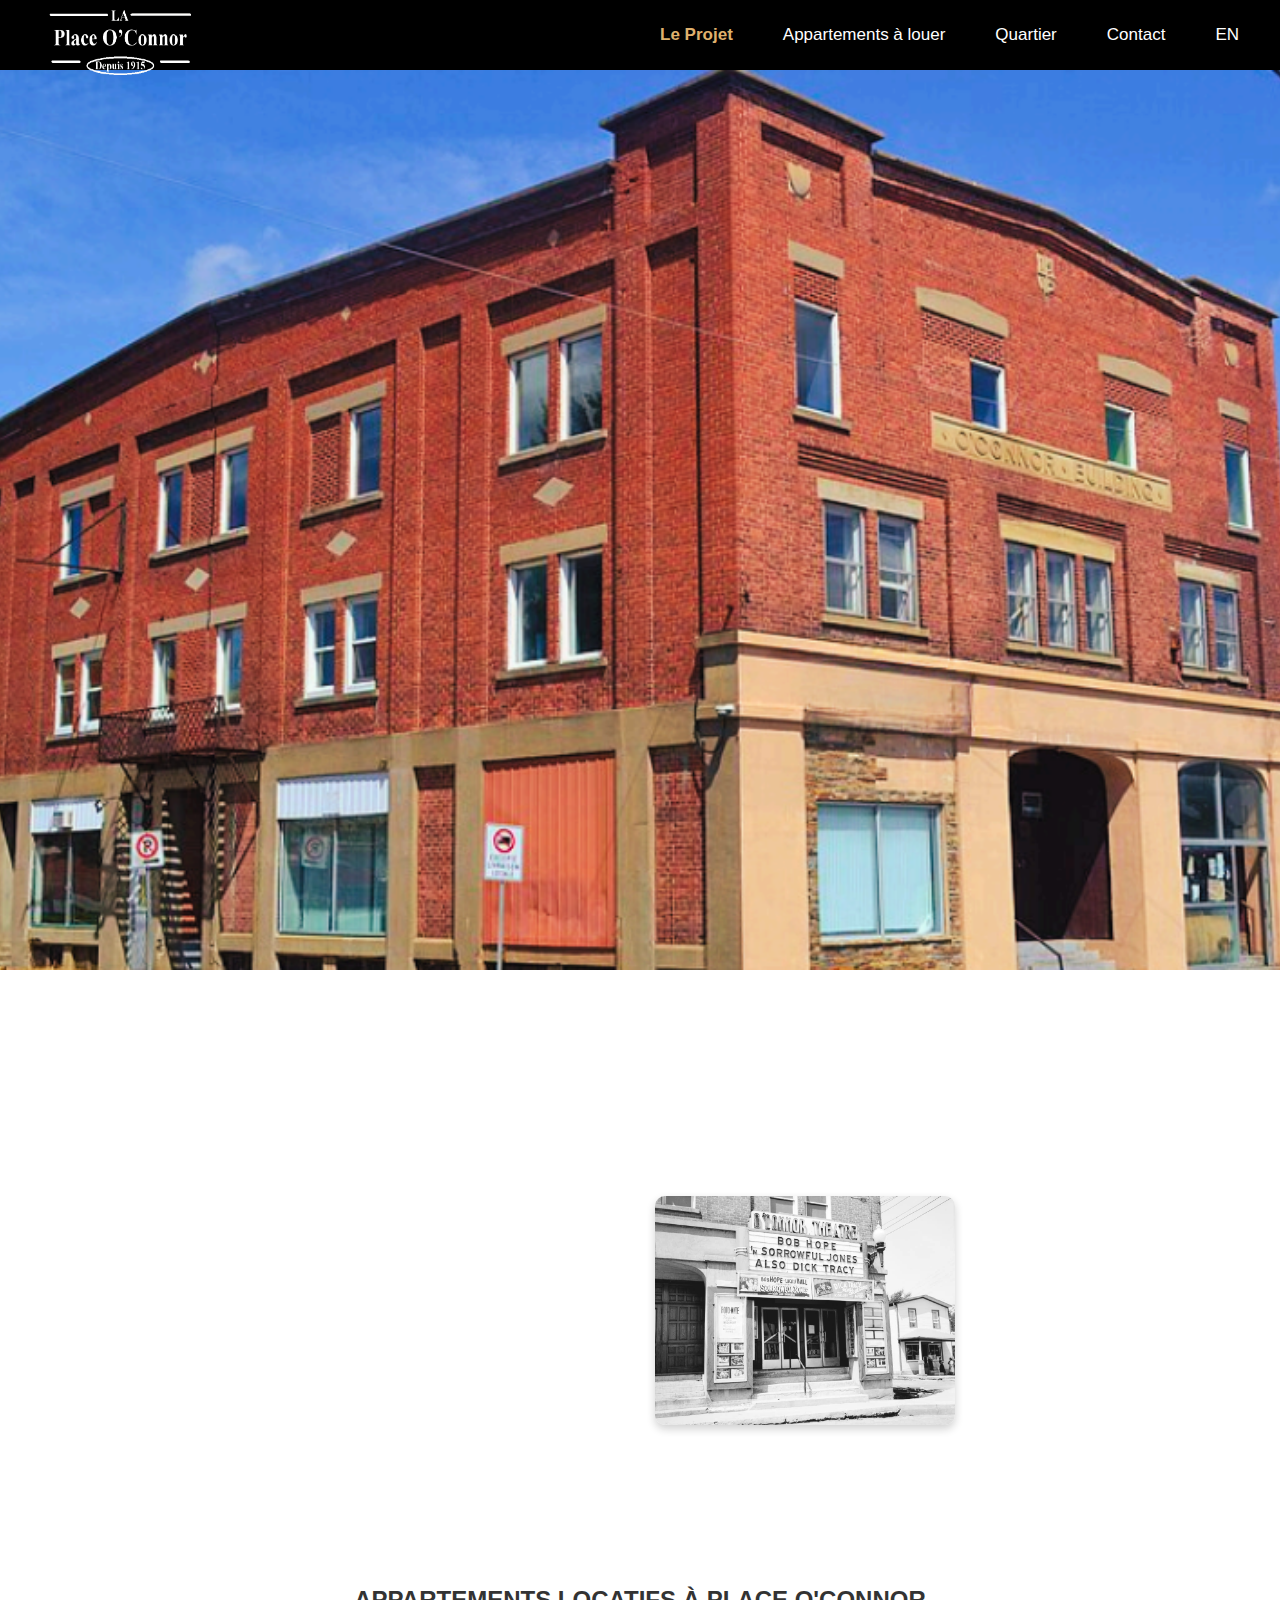
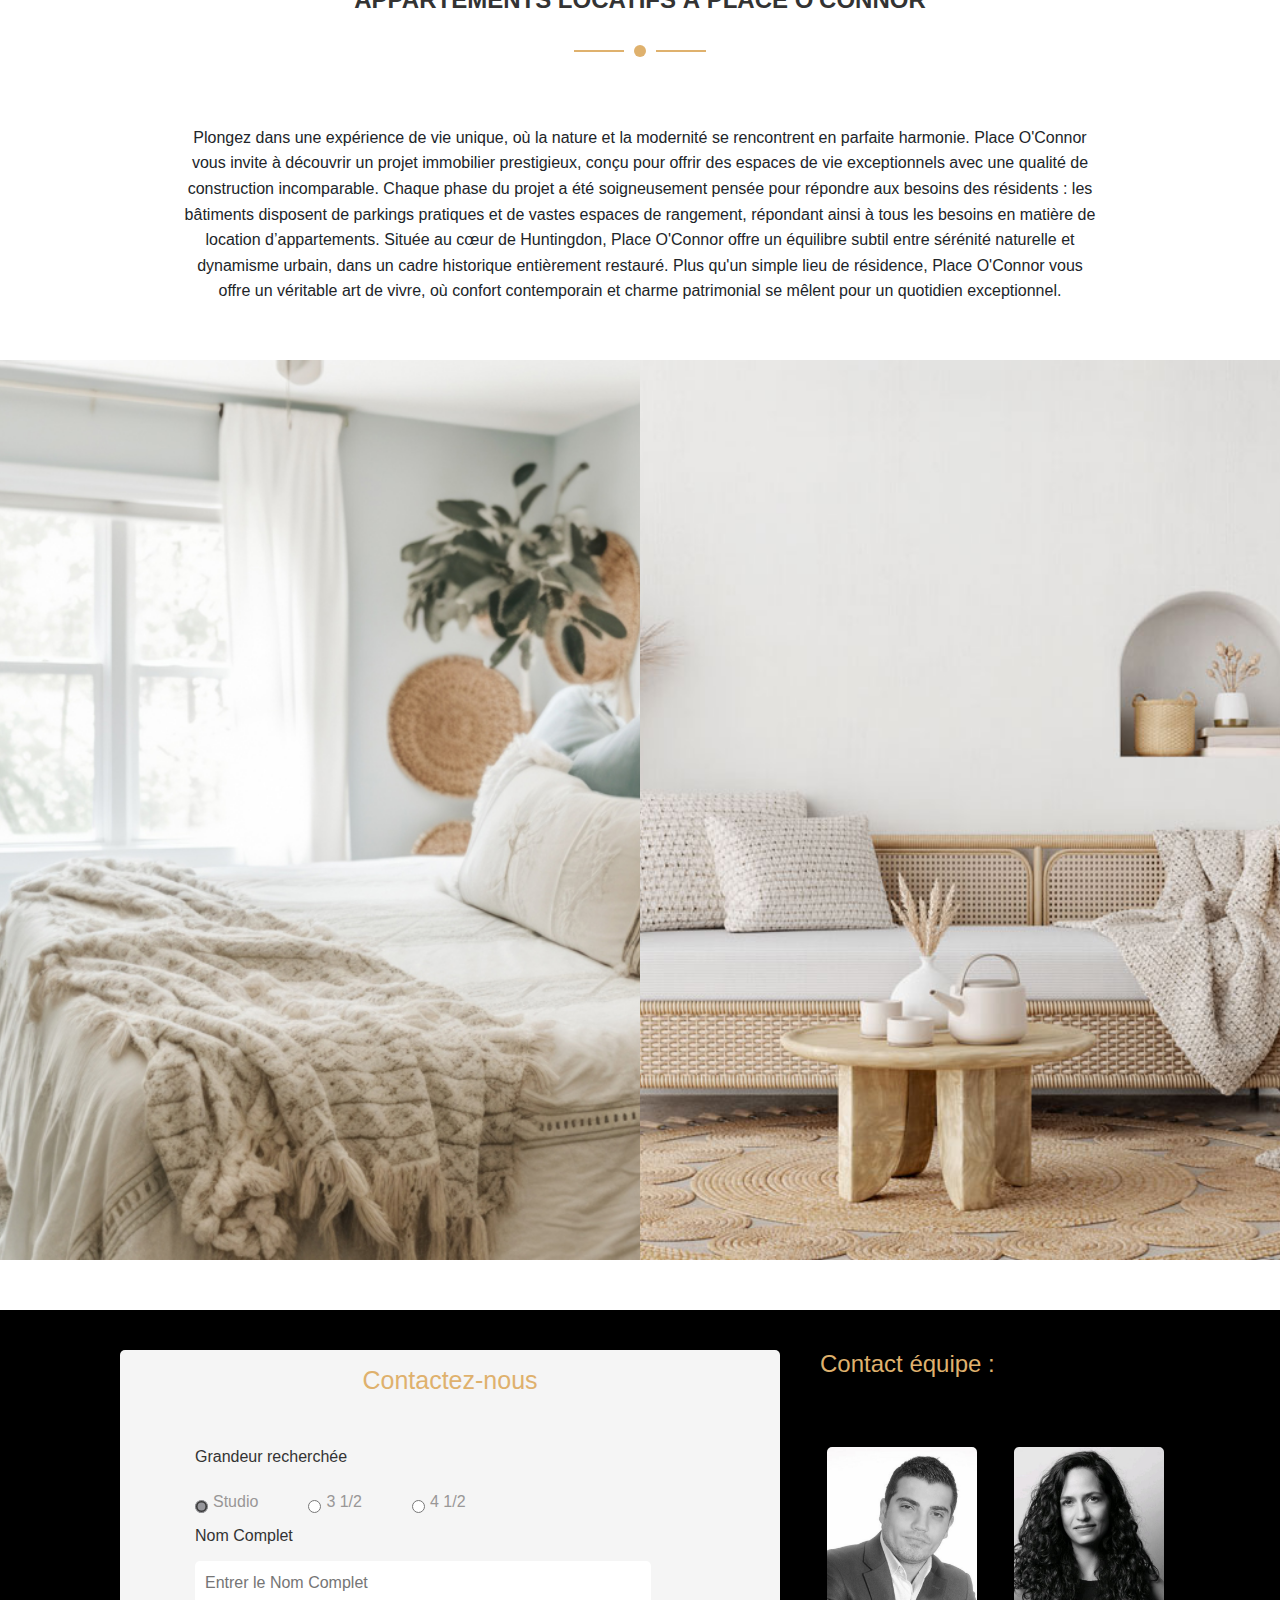
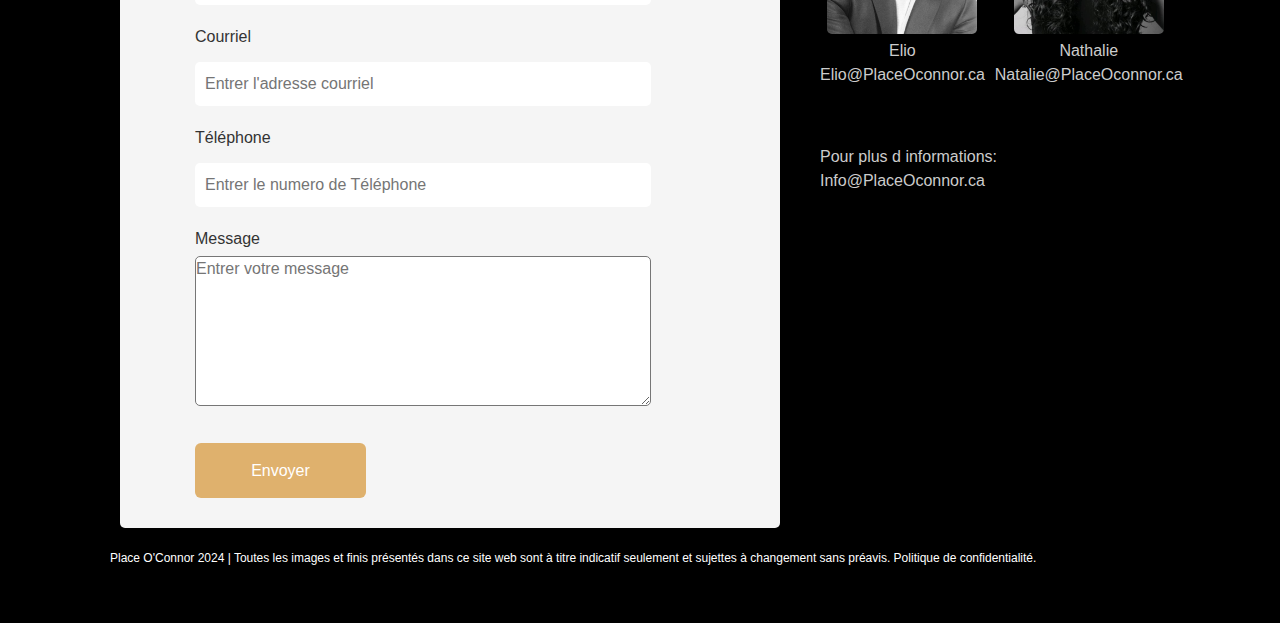
==== index.html @ d091c008 "first commit" ====
<!DOCTYPE html>
<html lang="en">

<head>
    <meta charset="UTF-8">
    <meta name="viewport" content="width=device-width, initial-scale=1.0">
    <title>Le Projet</title>
    <link rel="stylesheet" href="css/projet.css">
    <link rel="stylesheet" href="https://cdnjs.cloudflare.com/ajax/libs/font-awesome/6.0.0-beta3/css/all.min.css">
    <link href="https://stackpath.bootstrapcdn.com/bootstrap/4.5.2/css/bootstrap.min.css" rel="stylesheet">

</head>

<body>
    <header>
        <!-- Ajout de l'id "navbar" pour cibler l'élément avec JavaScript -->

        <nav id="navbar" class="navbar">
            <div>
                <a href="index.html"><img src="image/lOGO.png" alt="Logo"></a>
            </div>

            <div class="nav-links">
                <ul>
                    <li class="active"><a href="index.html">Le Projet</a></li>
                    <li><a href="appt-alouer.html">Appartements à louer</a></li>
                    <li><a href="Quartier.html">Quartier</a></li>
                    <li><a href="formulaire.html">Contact</a></li>
                    <li><a href="#">EN</a></li>
                </ul>
            </div>
            <img src="image/Menu2 (2).png" alt="menu hamburger" class="menu-hamburger">
        </nav>


        <!-- DEBUT défilement d'images en haut-->
        <!-- Carousel -->
        <div class="carousel">

            <!-- Slide 1 -->
            <div class="slide active">
                <img src="image/build.png">
             
                <div class="text">
                    <div>
                        <h1>Place<strong> O'Connor</strong> <br></h1>
                        <p>
                            <br><em><strong>Place O'Connor est un immeuble résidentiel récemment rénové et
                                    restauré,</strong> </em>
                            <br><br>
                            situé au cœur de Huntingdon.
                            <br><br>
                            <em>
                                Ce bâtiment historique propose 20 logements modernes qui allient confort contemporain et
                                charme patrimonial,
                            </em> <br> <br>
                            <strong> tout en répondant aux normes modernes de construction.</strong>
                        </p>
                    </div>
                </div>
            </div>
            <!-- Slide 2 -->
            <div class="slide">
                <img src="image/eau.jpg" alt="Image 2">
               
                <div class="text">
                    <div>
                        <h1>Place<strong> O'Connor</strong> <br></h1>
                        <p>
                            <br><em><strong>Place O'Connor est un immeuble résidentiel récemment rénové et
                                    restauré,</strong> </em>
                            <br><br>
                            situé au cœur de Huntingdon.
                            <br><br>
                            <em>
                                Ce bâtiment historique propose 20 logements modernes qui allient confort contemporain et
                                charme patrimonial,
                            </em> <br> <br>
                            <strong> tout en répondant aux normes modernes de construction.</strong>
                        </p>
                    </div>

                </div>
            </div>
            <!-- Slide 3 -->
            <div class="slide">
                <img src="image/Chateaugay.png" alt="Image 3">
          
                <div class="text">
                    <div>
                        <h1>Place<strong> O'Connor</strong> <br></h1>
                        <p>
                            <br><em><strong>Place O'Connor est un immeuble résidentiel récemment rénové et
                                    restauré,</strong> </em>
                            <br><br>
                            situé au cœur de Huntingdon.
                            <br><br>
                            <em>
                                Ce bâtiment historique propose 20 logements modernes qui allient confort contemporain et
                                charme patrimonial,
                            </em> <br> <br>
                            <strong> tout en répondant aux normes modernes de construction.</strong>
                        </p>
                    </div>

                </div>
            </div>

            <!-- Navigation Buttons -->
          

        </div>

        <section class="masection transition">
        </section>
    </header>
    <!-- FIN header-->
    <section class="container" id="build">
        <div class="justifytext">
            <h1>Notre Histoire</h1>
            <p>
                Situé au 64, rue Châteauguay à Huntingdon, Québec, Place O’Connor est un édifice patrimonial construit
                en 1915
                par Dennis James O’Connor et ses frères. Conçu à l’origine comme centre communautaire, il abritait
                autrefois un
                cinéma, un restaurant et un bureau de poste. Au fil des décennies, l'immeuble a accueilli divers
                occupants, comme
                le journal The Gleaner, le plus ancien journal anglophone de la région, fondé en 1863, ainsi que la MRC
                du Haut-Saint-Laurent.
                Classé en 2009 pour sa valeur culturelle et son architecture unique, Place O'Connor a été soigneusement
                restauré pour préserver
                son caractère historique tout en répondant aux besoins modernes. Aujourd’hui, cet édifice continue de
                servir la communauté,
                en proposant des logements contemporains tout en conservant des éléments patrimoniaux tels que la brique
                rouge et les corniches.
            </p>
        </div>
        <div class=" imagewrap">
            <img src="image/histoire3.jpg" alt="" class="image image1">
            <img src="image/histoire1.jpg" alt="" class="image image2" />
        </div>

    </section>
    <div class="textappart">
        <br><br>
        <h2 class="titre">Appartements locatifs à Place O'Connor</h2>
        <br>
        <div class="titre-decoration">
            <div class="ligne"></div>
            <div class="icon"></div>
            <div class="ligne"></div>
        </div> <br> <br>
        <p class="description">
            Plongez dans une expérience de vie unique, où la nature et la modernité se rencontrent en parfaite harmonie.
            Place O'Connor vous invite à découvrir un projet immobilier prestigieux, conçu pour offrir des espaces de
            vie exceptionnels avec une qualité de construction incomparable. Chaque phase du projet a été soigneusement
            pensée pour répondre aux besoins des résidents : les bâtiments disposent de parkings pratiques et de vastes
            espaces de rangement, répondant ainsi à tous les besoins en matière de location d’appartements. Située au
            cœur de Huntingdon, Place O'Connor offre un équilibre subtil entre sérénité naturelle et dynamisme urbain,
            dans un cadre historique entièrement restauré. Plus qu'un simple lieu de résidence, Place O'Connor vous
            offre un véritable art de vivre, où confort contemporain et charme patrimonial se mêlent pour un quotidien
            exceptionnel.
            <br>
        </p>
    </div>

    <div class="imgdeco">
        <img src="image/deco.jpg" alt="Alternate Text" />
        <img src="image/deco2.jpg"  alt="Alternate Text" />
    </div>



    <footer class="footer">
        <div class="container2">
            <!-- Formulaire à gauche -->
            <div class="formulaire">
                <h1>Contactez-nous</h1><br> 
                <form action="#" class="form">
                    <div class="gender-box">
                        <h3>Grandeur recherchée</h3><br>
                        <div class="gender-option">
                            <div class="gender">
                                <input type="radio" id="check-male" name="gender" checked />
                                <label for="check-male">Studio</label>
                            </div>
                            <div class="gender">
                                <input type="radio" id="check-female" name="gender" />
                                <label for="check-female">3 1/2</label>
                            </div>
                            <div class="gender">
                                <input type="radio" id="check-female" name="gender" />
                                <label for="check-female">4 1/2</label>
                            </div>

                        </div>
                    </div>
                    <div class="input-box">
                        <label for="">Nom Complet</label>
                        <input type="text" placeholder="Entrer le Nom Complet" required />
                    </div>

                    <div class="input-box">
                        <label for="">Courriel</label>
                        <input type="text" placeholder="Entrer l'adresse courriel" required />
                    </div>

                    <div class="input-box">
                        <div class="input-box">
                            <label for="">Téléphone</label>
                            <input type="number" placeholder="Entrer le numero de Téléphone" required>
                        </div>
                    </div>


                    <div class="input-box adress">

                        <label for="">Message</label>
                        <textarea id="labelmessage" placeholder="Entrer votre message" required></textarea>
                    </div>

                    <button type="submit">Envoyer</button>
                </form>
            </div>

            <!-- Informations à droite -->
            <div class="infos">
                <h3>Contact équipe : </h3><br />>
                <div class="contacteznous">
                    <div class="imagecontact">
                        <img src="image/eli.jpg" alt="Titre de l'image" />
                        <p>Elio <br> Elio@PlaceOconnor.ca </p>
                    </div>

                    <div class="imagecontact">
                        <img src="image/nathalie.jpg" alt="Titre de l'image" />
                        <p class="image-title">Nathalie <br> Natalie@PlaceOconnor.ca </p>
                    </div>
                </div>
                <br><br>
                <p>Pour plus d informations: <br> Info@PlaceOconnor.ca</p>


            </div>
            <p class="color">
                Place O'Connor 2024 | Toutes les images et finis présentés dans ce site web sont à titre indicatif
                seulement et sujettes à changement sans préavis. Politique de confidentialité.
            </p>
        </div>
    </footer>



    <script>
        window.onload = function () {
            const text = document.querySelector('.transition');
            text.classList.add('visible'); // Ajoute la classe pour rendre le texte visible
        }

        // Sélection de la barre de navigation

        const navbar = document.getElementById("navbar");
        const sticky = navbar.offsetTop;

        // Fonction pour ajouter ou retirer la classe "sticky" lors du scroll
        window.onscroll = function () {
            if (window.pageYOffset >= sticky) {
                navbar.classList.add("sticky");
            } else {
                navbar.classList.remove("sticky");
            }
        };

        // Activation du menu hamburger pour les écrans mobiles
        const menuHamburger = document.querySelector(".menu-hamburger");
        const navLinks = document.querySelector(".nav-links");

        menuHamburger.addEventListener('click', () => {
            navLinks.classList.toggle('mobile-menu');
        });
    </script>
    <!--  DEBUT Défilements des images en haut-->
<script>
    let slideIndex = 0;
            const slides = document.querySelectorAll('.slide');

            function showSlide(index) {
                slides.forEach((slide, i) => {
                    slide.classList.remove('active');
                    if (i === index) slide.classList.add('active');
                });
            }

            function moveSlide(direction) {
                slideIndex = (slideIndex + direction + slides.length) % slides.length;
                showSlide(slideIndex);
            }

            // Auto play slides every 5 seconds
            setInterval(() => {
                moveSlide(1);
            }, 5000);
</script>
    <!--  DEBUT Défilements des images en haut-->

</body>

</html>
---- css/projet.css ----
* {
    margin: 0;
    padding: 0;
    text-decoration: none;
    list-style: none;
    box-sizing: border-box;
    
    scroll-behavior: smooth;
}

body {
    font-family: Arial, Helvetica, sans-serif;
    overflow-x:hidden;
}

header {
    height: 100vh;
    width: 100vw;
    background-size: cover;
    background-repeat:no-repeat;
 }
 

 .navbar {
    background-color:  black;
    position: relative; /* Relative position for the sticky effect */
    display: flex;
    justify-content: space-between;
    align-items: center;
    width: 100%;
    height: 70px;
    font-size: 17px;
    z-index: 2;
}
    .navbar.sticky {
        position: fixed;
        top: 0;
        width: 100%;
    }

    .navbar a {
        color: white;
        text-decoration:none;}

    .navbar img {
        font-size: 1em;
        width: 150px;
        height: 70px;
        margin-left: 30px;
    }
    .navbar .nav-links ul {
        display: flex;
    }

        .navbar .nav-links ul li {
            margin: 0 25px;
            transition: color 0.3s ease;
        }

            .navbar .nav-links ul li.active a {
                color:#dfb16d;
                font-weight: 600;
            }

    .navbar .menu-hamburger {
        display: none;
        position: absolute;
        right: 30px;
        width: 35px;
    }
    nav ul li a:hover {
        color: gray;
        text-decoration:none;
    }



.masection {
    text-align: center;
    padding: 120px;
    margin-top: -550px;
 
    
}

    .masection h1 {
        font-size: 50px;
        color: rgb(14, 13, 13);
        
    }

    .masection p {
        color: rgb(24, 24, 24);
        font-size: 28px;
    }
  


@media screen and (max-width: 901px) {
    .navbar {
        padding: 0;
    }
    .navbar a {
        color: black;
    }

        .navbar .logo {
            position: absolute;
            top: 45px;
       

        }   

        .navbar .menu-hamburger {
            display: block;
            width: 50px
        }

    .nav-links {
        position: absolute;
        top: 0;
        left: 0;
        background-color: rgba(255, 255, 255, 0.20);
        backdrop-filter: blur(2px);
        width: 100%;
        height: 100vh;
        display: flex;
        justify-content: center;
        align-items: center;
        margin-left: -100%;
        transition: all 0.5s ease;
    }

        .nav-links.mobile-menu {
            margin-left: 0;
        }

        .nav-links ul {
            display: flex;
            flex-direction: column;
            align-items: center;
        }

    .navbar .nav-links ul li {
        margin: 25px 0;
        font-size: 1.2em;
    }
    


    /*dggg*/

    /* Responsive */

    .container{
        flex-wrap:wrap;
    }


    .container {
        flex-direction: column;
        align-items: center;
    }

    .formulaire,
    .infos {
        max-width: 100%;
        text-align: center;
        margin-bottom: 20px;
    }
}

/* Carousel Container */
.carousel {
    position: relative;
    width: 100%;
    height: 100%;
    overflow: hidden;
}

    /* Carousel Images */
    .carousel .slide img {
        width: 100%;
        height: 100vh;
        object-fit: cover;
         display: block;
        
    }

    /* Slides */
    .carousel .slide {
        position: absolute;
        top: 0;
        left: 0;
        width: 100%;
        height: 100%;
        opacity: 0;
        transition: opacity 1s ease;
    }

        /* Active Slide */
        .carousel .slide.active {
            opacity: 1;
        }
.text h1{
font-size: 70px;
}
    /* Text Overlay */
    .text {
       
        position: absolute;
        top: 50%;
        left: 50%;
        transform: translate(-50%, -50%);
        color: white;
        font-size: 20px;
        text-align: center;
      background-color: rgba(0, 0, 0, 0.4);
        padding: 20px;
        border-radius: 10px;
        opacity: 0;
        animation: fadeIn 1.5s ease forwards;
    }

 




.justifytext {
    text-align: center; /* Justifie le texte */
    font-size: 16px; /* Taille de police */
    line-height: 1.5; /* Hauteur de ligne pour une meilleure lisibilit� */
    margin: 20px; /* Marges autour du texte */
    width: 45%;
    animation: slideInFromLeft 5s forwards;
    opacity: 0;
    transform: translateX(-20px);
    animation: fadeInText 4s forwards;
}

    .justifytext h1 {
        font-size: 50px;
        margin-left: 40px;
        margin-bottom: 30px;
        color:#dfb16d;
    }
.container {
    display: flex;
    align-items: center;
    justify-content: space-between;
    padding: 20px;
    max-width: 1200px;
    margin: 50px;
}

/* Animation d'apparition */
@keyframes fadeIn {
    to {
        opacity: 1;
    }
}
/* Wrapper des images */
.imagewrap {
    position: relative;
    width: 50%;
    max-width: 500px;
    display: flex;
    justify-content: flex-end;
    margin-bottom: 100px;
}

/* Style des images */
.image {
    border-radius: 10px;
    box-shadow: 0 4px 8px rgba(0, 0, 0, 0.2);
    transition: transform 0.5s ease-in-out;
    opacity: 0;

}

.image1 {
    width: 100%;
    max-width: 400px; /* Taille de l'image principale */
    height: auto;
    position: relative;
    z-index: 1;
    animation: fadeInImage 1s forwards 0.5s;
}

.image2 {
    width: 90%; /* Plus petite taille pour l�image superpos�e */
    max-width: 300px;
    height: auto;
    position: absolute;
    bottom: -150px; /* D�calage vers le bas */
    left: -40px; /* D�calage vers la gauche */
    z-index: 0;
    opacity: 0.9;
    animation: fadeInImage 1s forwards 0.7s;
}

/* Animation d'apparition du texte */
@keyframes slideInFromLeft {
    from {
        transform: translateX(0);
        opacity: 0;
    }

    to {
        transform: translateX(0);
        opacity: 1;
    }
}

@keyframes fadeInText {
    to {
        opacity: 1;
        transform: translateX(0);
    }
}

/* Animation des images */
@keyframes fadeInImage {
    to {
        opacity: 1;
        transform: translateX(0);
    }
}

.textappart {
    max-width: 1000px;
    margin: auto;
    text-align: center;
    padding: 40px;
}

/* Style du titre */
.titre {
    font-size: 24px;
    font-weight: bold;
    color: #333;
    text-transform: uppercase;
    margin-bottom: 20px;
    position: relative;
    display: inline-block;
}

/* Décoration élégante sous le titre */
.titre-decoration {
    display: flex;
    justify-content: center;
    align-items: center;
    gap: 10px;
    margin-top: 10px;
}

.ligne {
    width: 50px;
    height: 2px;
    background-color: #dfb16d;
}

.icon {
    width: 12px;
    height: 12px;
    background-color: #dfb16d;
    border-radius: 50%;
}
.imgdeco {
    display: flex;
    width: 100%;
    height: 100vh;
    margin-bottom: 50px;
}

    .imgdeco img {
        object-fit: cover;
        height: 100%;
        width: 50%;
    }
/* Style du texte */
.description {
    font-size: 16px;
    line-height: 1.6;
    margin-top: 20px;
}

/* Style de base pour le footer */
.footer {
    background-color: black;
    color: black;
    padding: 40px 0;
    flex-wrap: wrap;
}
.color{
    color: white;
    margin-top: 2%;
    font-size: 12px;
   
    
}

.container2 {
    display: flex;
    justify-content: space-between;
    max-width: 1100px;
    margin: 0 auto;
    padding: 0 20px;
    flex-wrap: wrap; /* Permet aux �l�ments de se r�organiser sur les petits �crans */
    
}

/* Formulaire */
.formulaire {
    flex: 1;
    margin-right: 20px; /* Espacement entre le formulaire et les infos */
    background-color: whitesmoke;
    margin-left: 10px;
    padding: 15px;
    border-radius: 05px;
}

    .formulaire h1 {
        font-size: 25px;
        text-align: center;
        color: #dfb16d;
    }

.form :where(.input-box input, .select-box) {
    position: relative;
    width: 100%;
    outline: none;
    font-size: 1rem;
    color: #707070;
    margin-top: 8px;
    border: 1px solid #ddd;
    border-radius: 6px;
    padding: 0 15px;
}

.form .column {
    display: flex;
    column-gap: 15px;
}

.input-box input:focus {
    box-shadow: 0 1px � rgba(0, 0, 0, 0.1);
}

.form .gender-box {
    margin-top: 20px;
}

.gender-box h3 {
    color: #333;
    font-size: 1rem;
    font-weight: 400;
    margin-bottom: auto;
}

.form :where(.gender-option,.gender) {
    display: flex;
    align-items: center;
    column-gap: 50px;
    flex-wrap: wrap;
    margin-bottom: 1px;
}

.form .gender {
    column-gap: 5px;
}

.gender input {
    accent-color: rgb(150, 150, 155);
}

.form :where(.gender input, .gender label) {
    cursor: pointer;
}

.gender label {
    color: #999797;
}

.adress :where(input, .select-box) {
    margin-top: 20px;
}

.select-box select {
    height: 100%;
    width: 100%;
    outline: none;
    border: none;
    color: #7c1d1d;
    font-size: 1rem;
}

.form button {
    height: 55px;
    width: 30%;
    color: #fff;
    font-size: 1rem;
    border: none;
    margin-top: 10px;
    margin-bottom: 15px;
    cursor: pointer;
    border-radius: 6px;
    font-weight: 400;
    transition: all 0.2s ease;
    background-color: #dfb16d;
}

    .form button:hover {
        background-color: rgb(44, 43, 48);
    }

.formulaire header {
    font-size: 1.5rem;
    color: black;
    font-weight: 500;
    margin-bottom: 20px;
    text-align: center;
}

.form {
    max-width: 100%;
    margin-left: 60px;
}

.input-box {
    margin-bottom: 20px;
}

    .input-box label {
        display: block;
        color: #333;
        margin-bottom: 5px;
    }

    .input-box input {
        width: 80%;
        padding: 10px;
        border-radius: 5px;
        border: none;
        font-size: 1rem;
        color: black;
    }


    .input-box textarea {
        height: 150px; /* Plus grande zone pour le message */
        resize: vertical; /* Permet de redimensionner verticalement */
        width: 80%;
        border-radius: 5px;
    }

button {
    width: 20%;
    padding: 10px;
    background-color: #dfb16d;
    color: black;
    border: none;
    border-radius: 5px;
    cursor: pointer;
    font-size: 1rem;
}

    button:hover {
        background-color: #777;
    }

/* Informations */



.infos {
    max-width: 350px;
    flex: 1;
    margin-left: 20px;
}

    .infos h3 {
        font-size: 1.5rem;
        color: #dfb16d;
        margin-bottom: 20px;
    }


.contacteznous {
    display: flex; /* Active Flexbox */
    justify-content: space-between; /* Espace entre les images */

    gap: 10px; /* Espace entre les images */
    /* flex-wrap: wrap; Permet aux images de passer à la ligne sur les petits écrans */
    max-width: 100%; /* S'assure que le conteneur ne dépasse pas la largeur de l'écran */
}

.imagecontact {
    flex: 1 1 45%; /* Définit une largeur flexible pour chaque image */
    text-align: center; /* Centre le texte sous les images */
    box-sizing: border-box; /* Inclut le padding et les bordures dans la largeur totale */
}

    .imagecontact img {
        width: 100%; /* Prend toute la largeur de son conteneur (flex) */
        max-width: 150px; /* Limite la largeur maximale de l'image */
        height: auto; /* Garde les proportions des images */
        border-radius: 5px; /* Ajoute des coins arrondis */
    }


.infos p {
    font-size: 1rem;
    color: #ccc;
    margin: 5px 0;
}

@media (max-width: 768px) {
    .contacteznous {
        flex-direction: column; /* Empile les images sur petits écrans */
    }

    .imagecontact {
        flex: 1 1 100%; /* Chaque image prend toute la largeur disponible */
    }

        .imagecontact img {
            max-width: 120px; /* Réduit la taille maximale sur petits écrans */
        }
}

.infos p {
    font-size: 1rem;
    color: #ccc;
    margin: 5px 0;
}


.transition {
    opacity: 0; /* Commence avec une opacit� de 0 (invisible) */
    transform: translateY(20px); /* D�placer le texte vers le bas */
    transition: opacity 1s ease, transform 1s ease; /* Transition pour opacit� et mouvement */
 
}
    .transition.visible {
        opacity: 1; /* Rendre le texte visible */
        transform: translateY(0); /* Remettre le texte � sa position d'origine */
    }
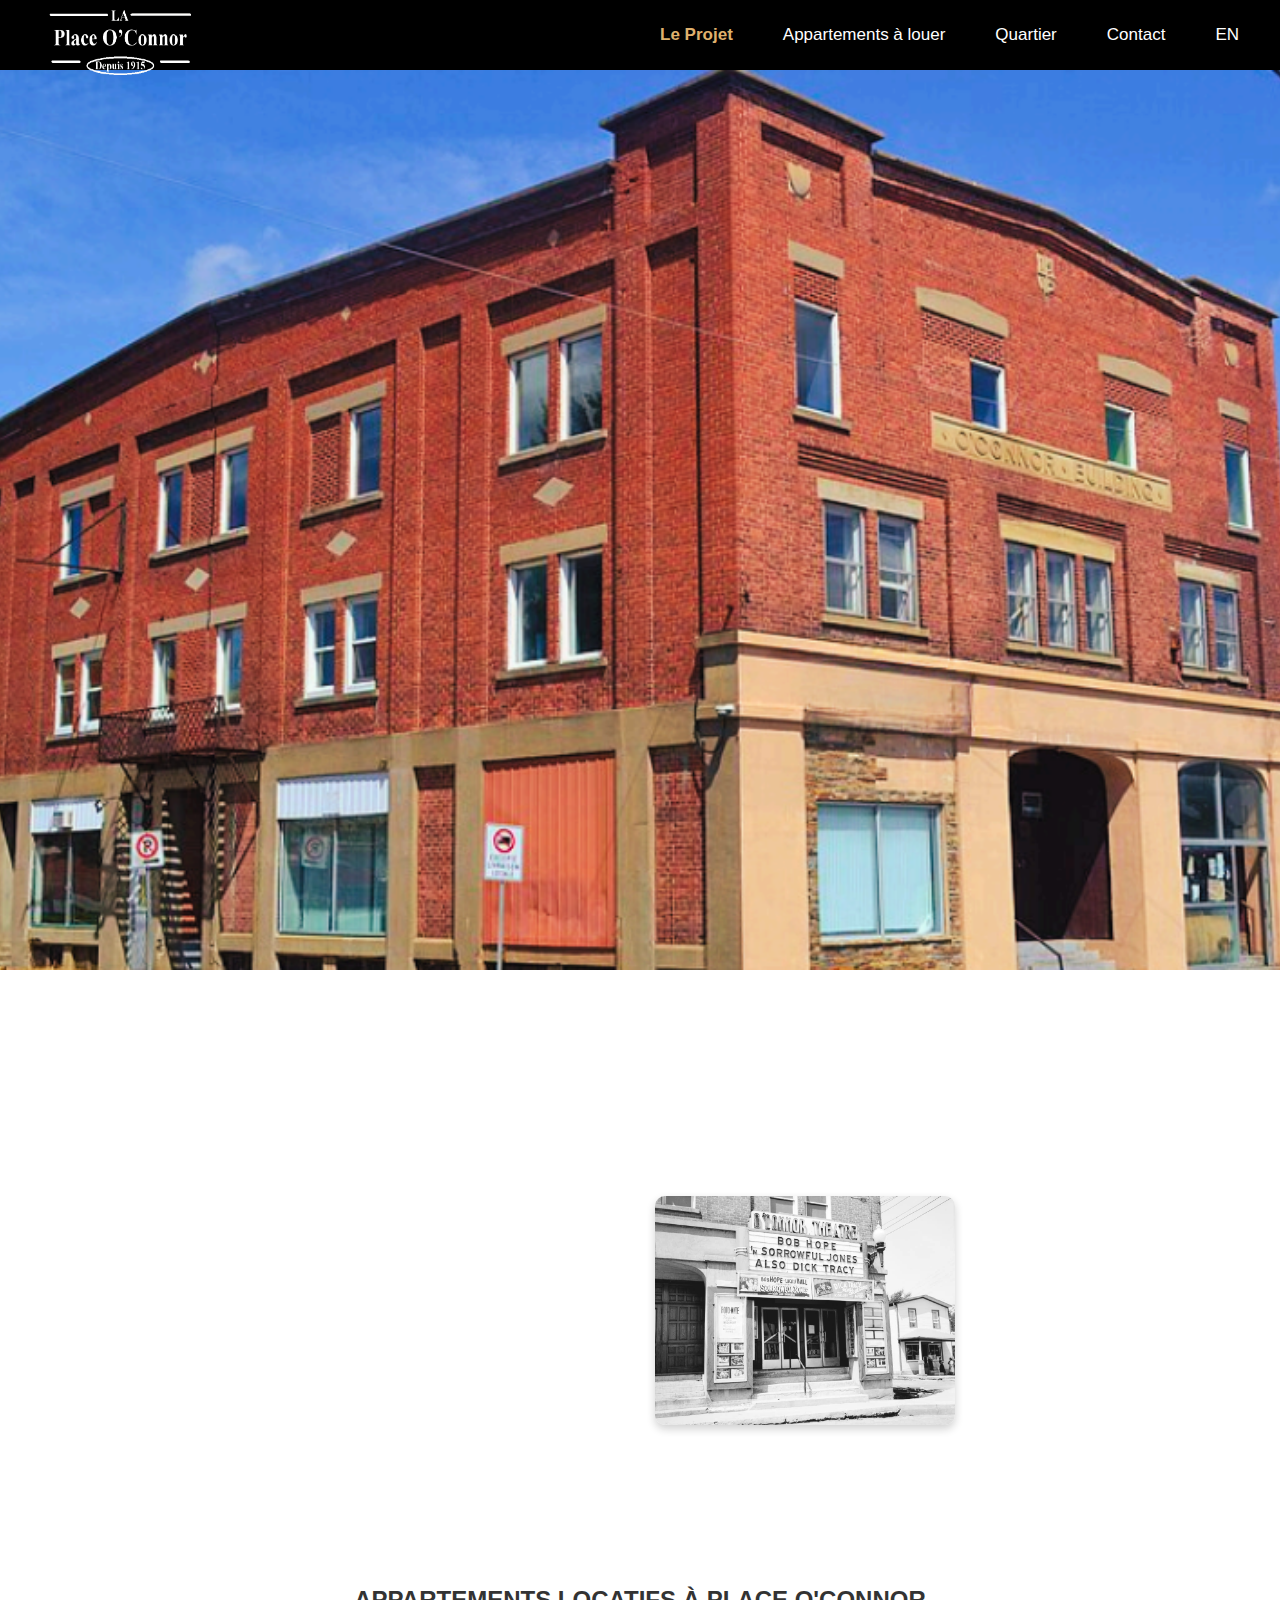
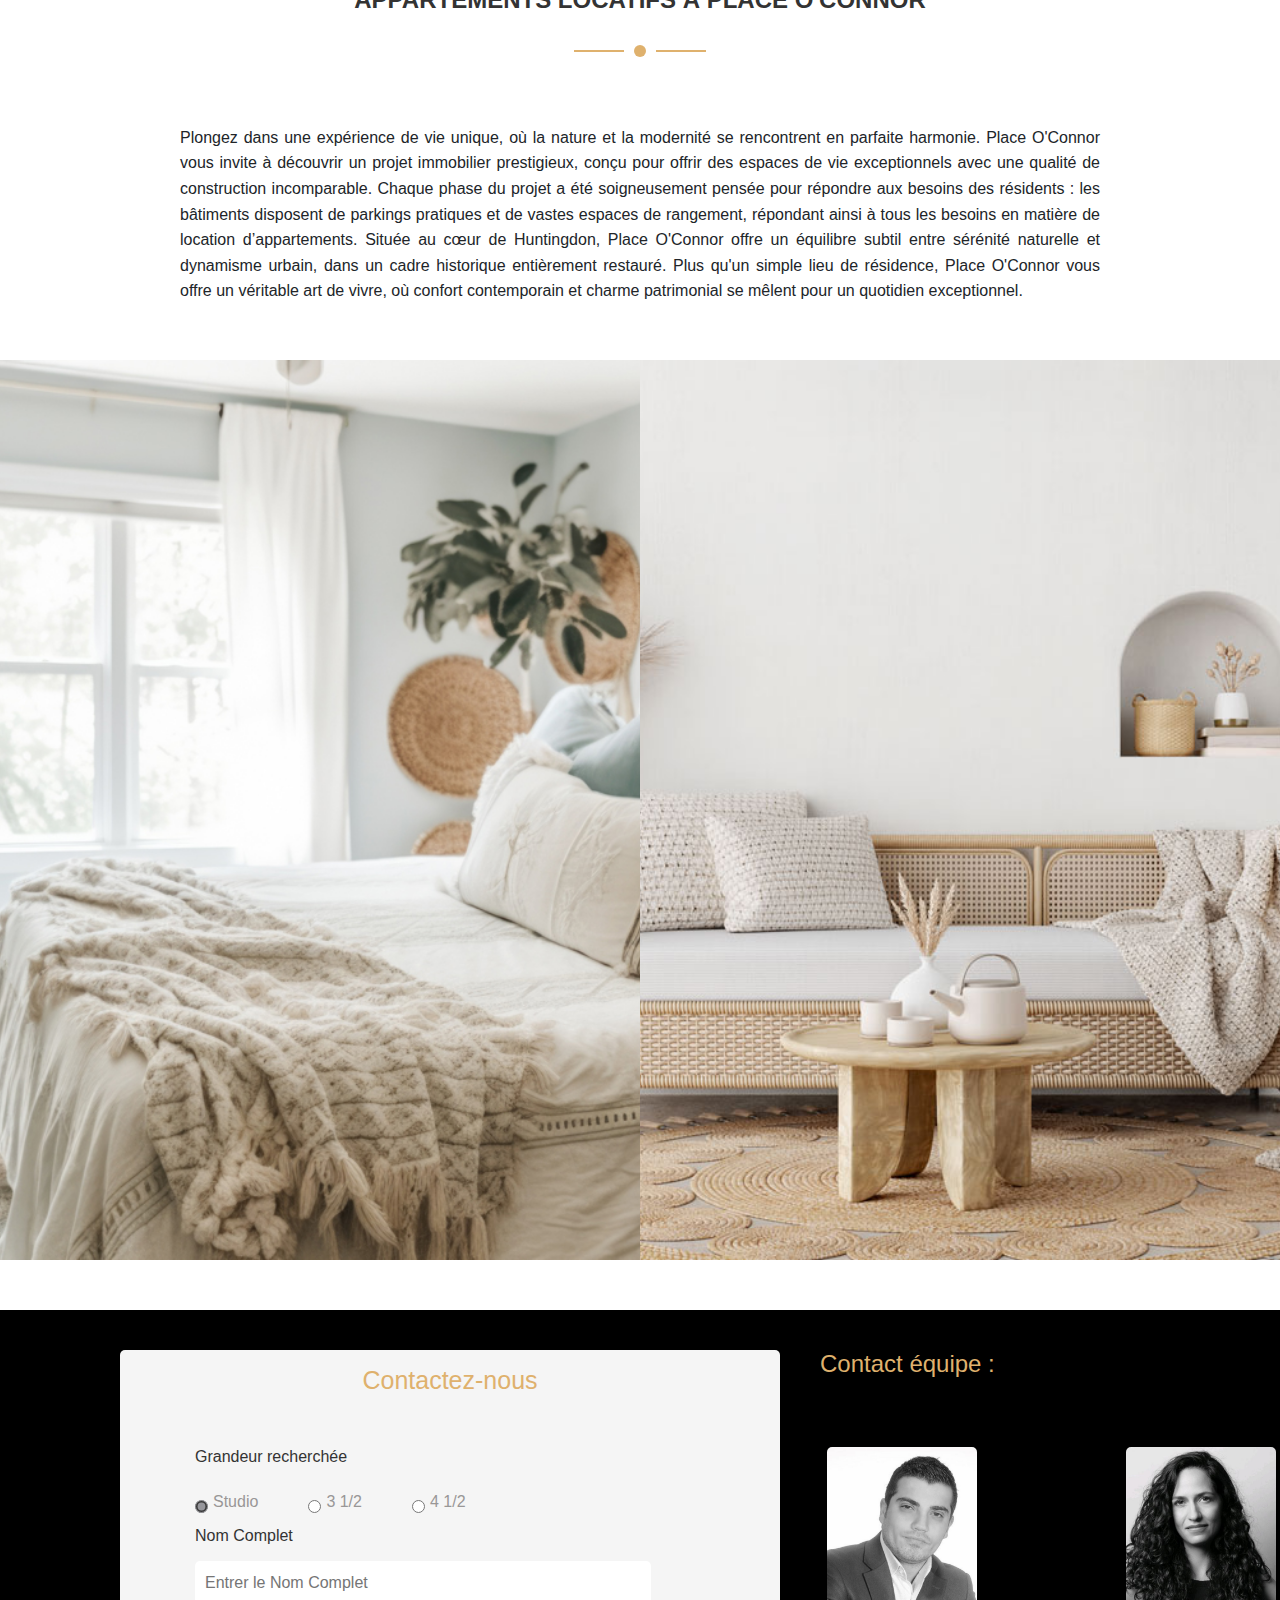
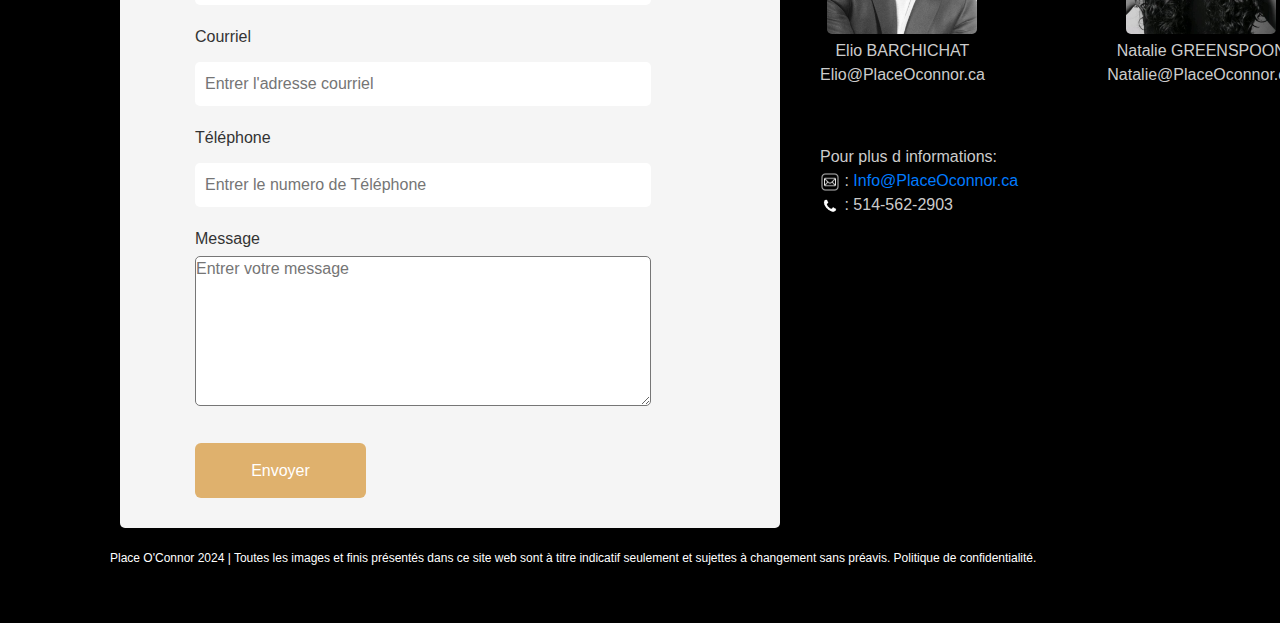
==== commit ef3e4e9c: "modification 4" ====
--- a/index.html
+++ b/index.html
@@ -45,6 +45,7 @@
                     <div>
                         <h1>Place<strong> O'Connor</strong> <br></h1>
                         <p>
+
                             <br><em><strong>Place O'Connor est un immeuble résidentiel récemment rénové et
                                     restauré,</strong> </em>
                             <br><br>
@@ -229,16 +230,18 @@
                 <div class="contacteznous">
                     <div class="imagecontact">
                         <img src="image/eli.jpg" alt="Titre de l'image" />
-                        <p>Elio <br> Elio@PlaceOconnor.ca </p>
+                        <p>Elio BARCHICHAT<br> Elio@PlaceOconnor.ca </p>
                     </div>
 
                     <div class="imagecontact">
                         <img src="image/nathalie.jpg" alt="Titre de l'image" />
-                        <p class="image-title">Nathalie <br> Natalie@PlaceOconnor.ca </p>
+                        <p class="image-title">Natalie GREENSPOON <br> Natalie@PlaceOconnor.ca </p>
                     </div>
                 </div>
                 <br><br>
-                <p>Pour plus d informations: <br> Info@PlaceOconnor.ca</p>
+                <p>Pour plus d informations: <br> 
+                <img src="image/mail.png" alt="Email" style="width: 20px; height: 20px;"> : <a href="mailto Info@PlaceOconnor.ca">  Info@PlaceOconnor.ca </a> <br>
+                <img src="image/telephone.png" alt="Téléphone" style="width: 20px; height: 20px;">   : 514-562-2903   </p>
 
 
             </div>
--- a/css/projet.css
+++ b/css/projet.css
@@ -169,8 +169,16 @@
         text-align: center;
         margin-bottom: 20px;
     }
-}
-
+    .justifytext {
+        text-align: justify; /*mettre le text a gauche  */
+        word-spacing: normal;
+        hyphens: auto;
+        width: 100%; /* Largeur de l'élément prend 100% de la largeur de l'écran */
+         
+}
+ 
+ 
+}
 /* Carousel Container */
 .carousel {
     position: relative;
@@ -224,12 +232,8 @@
     }
 
  
-
-
-
-
 .justifytext {
-    text-align: center; /* Justifie le texte */
+    text-align: justify; /* Justifie le texte */
     font-size: 16px; /* Taille de police */
     line-height: 1.5; /* Hauteur de ligne pour une meilleure lisibilit� */
     margin: 20px; /* Marges autour du texte */
@@ -245,6 +249,7 @@
         margin-left: 40px;
         margin-bottom: 30px;
         color:#dfb16d;
+        text-align: center;
     }
 .container {
     display: flex;
@@ -345,6 +350,7 @@
     margin-bottom: 20px;
     position: relative;
     display: inline-block;
+   
 }
 
 /* Décoration élégante sous le titre */
@@ -385,6 +391,7 @@
     font-size: 16px;
     line-height: 1.6;
     margin-top: 20px;
+    text-align: justify;
 }
 
 /* Style de base pour le footer */
@@ -592,7 +599,7 @@
     display: flex; /* Active Flexbox */
     justify-content: space-between; /* Espace entre les images */
 
-    gap: 10px; /* Espace entre les images */
+    gap: 35%; /* Espace entre les images */
     /* flex-wrap: wrap; Permet aux images de passer à la ligne sur les petits écrans */
     max-width: 100%; /* S'assure que le conteneur ne dépasse pas la largeur de l'écran */
 }
@@ -631,11 +638,7 @@
         }
 }
 
-.infos p {
-    font-size: 1rem;
-    color: #ccc;
-    margin: 5px 0;
-}
+
 
 
 .transition {
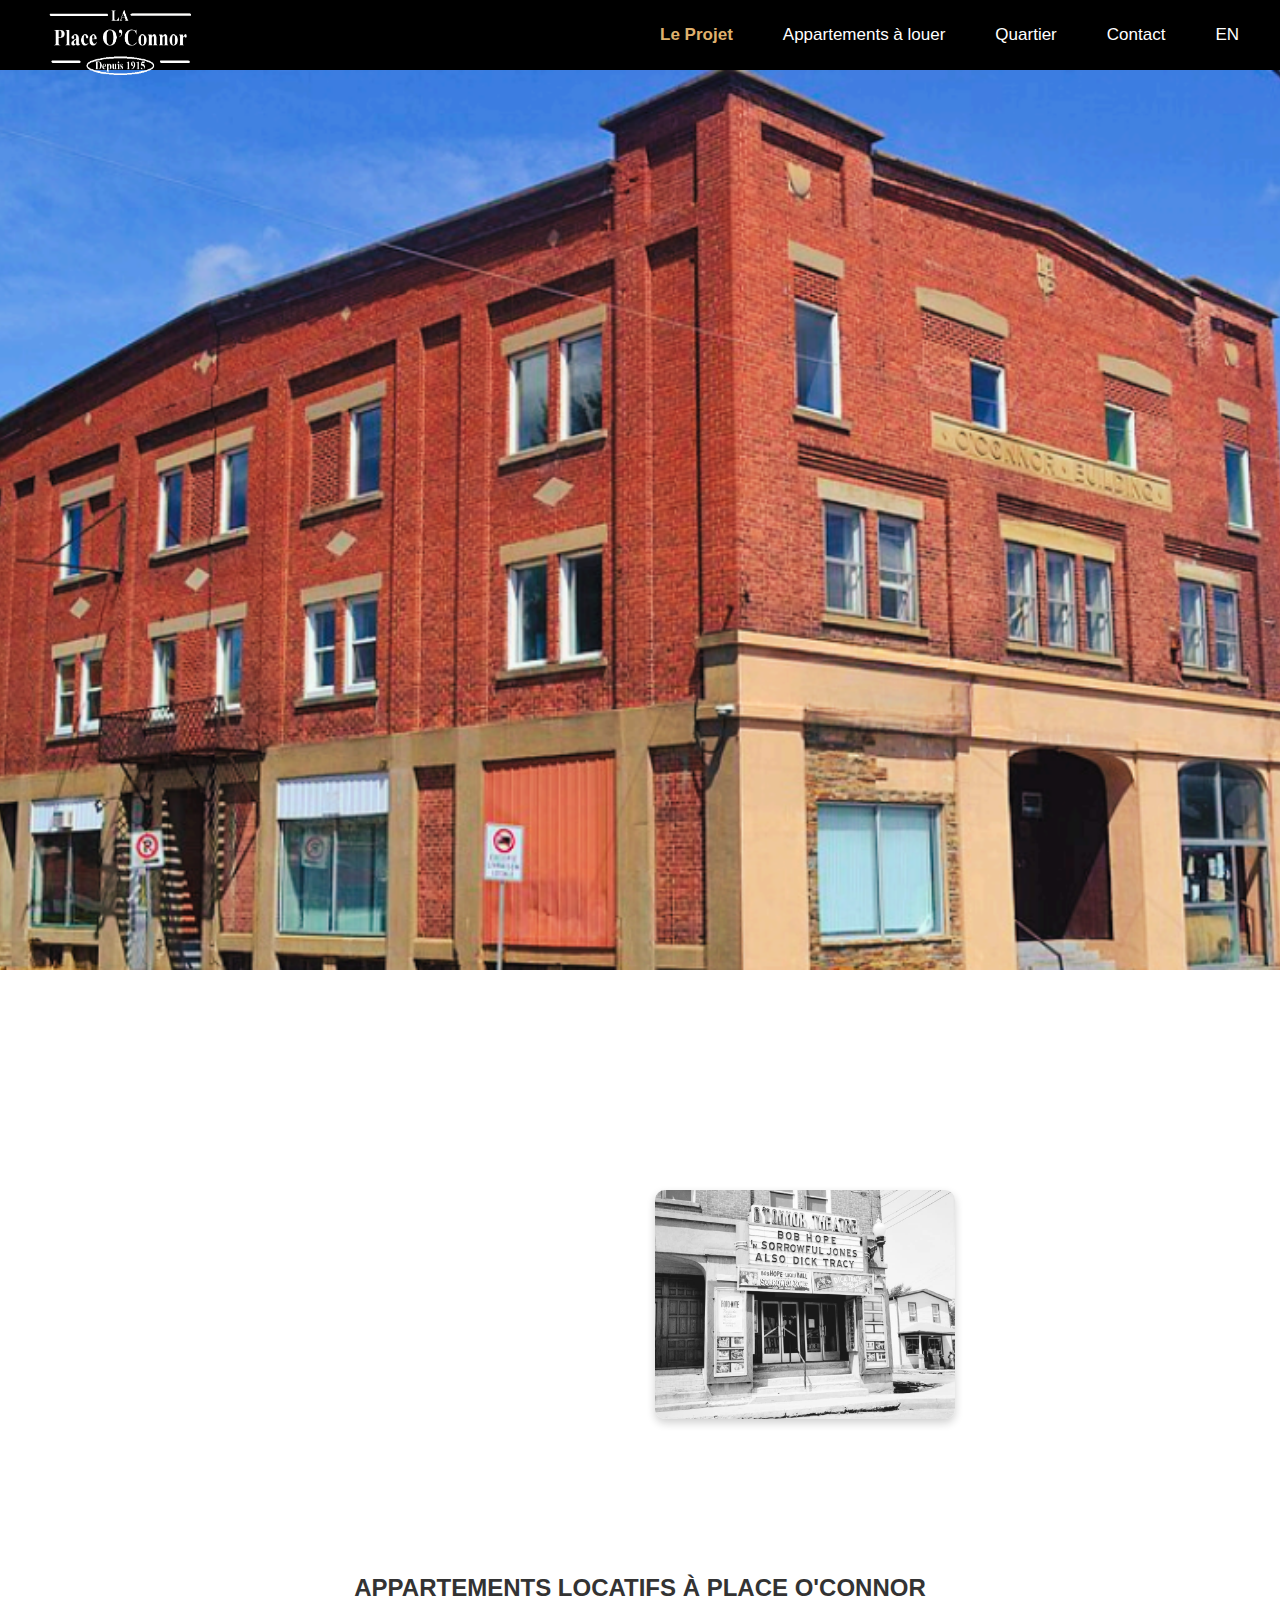
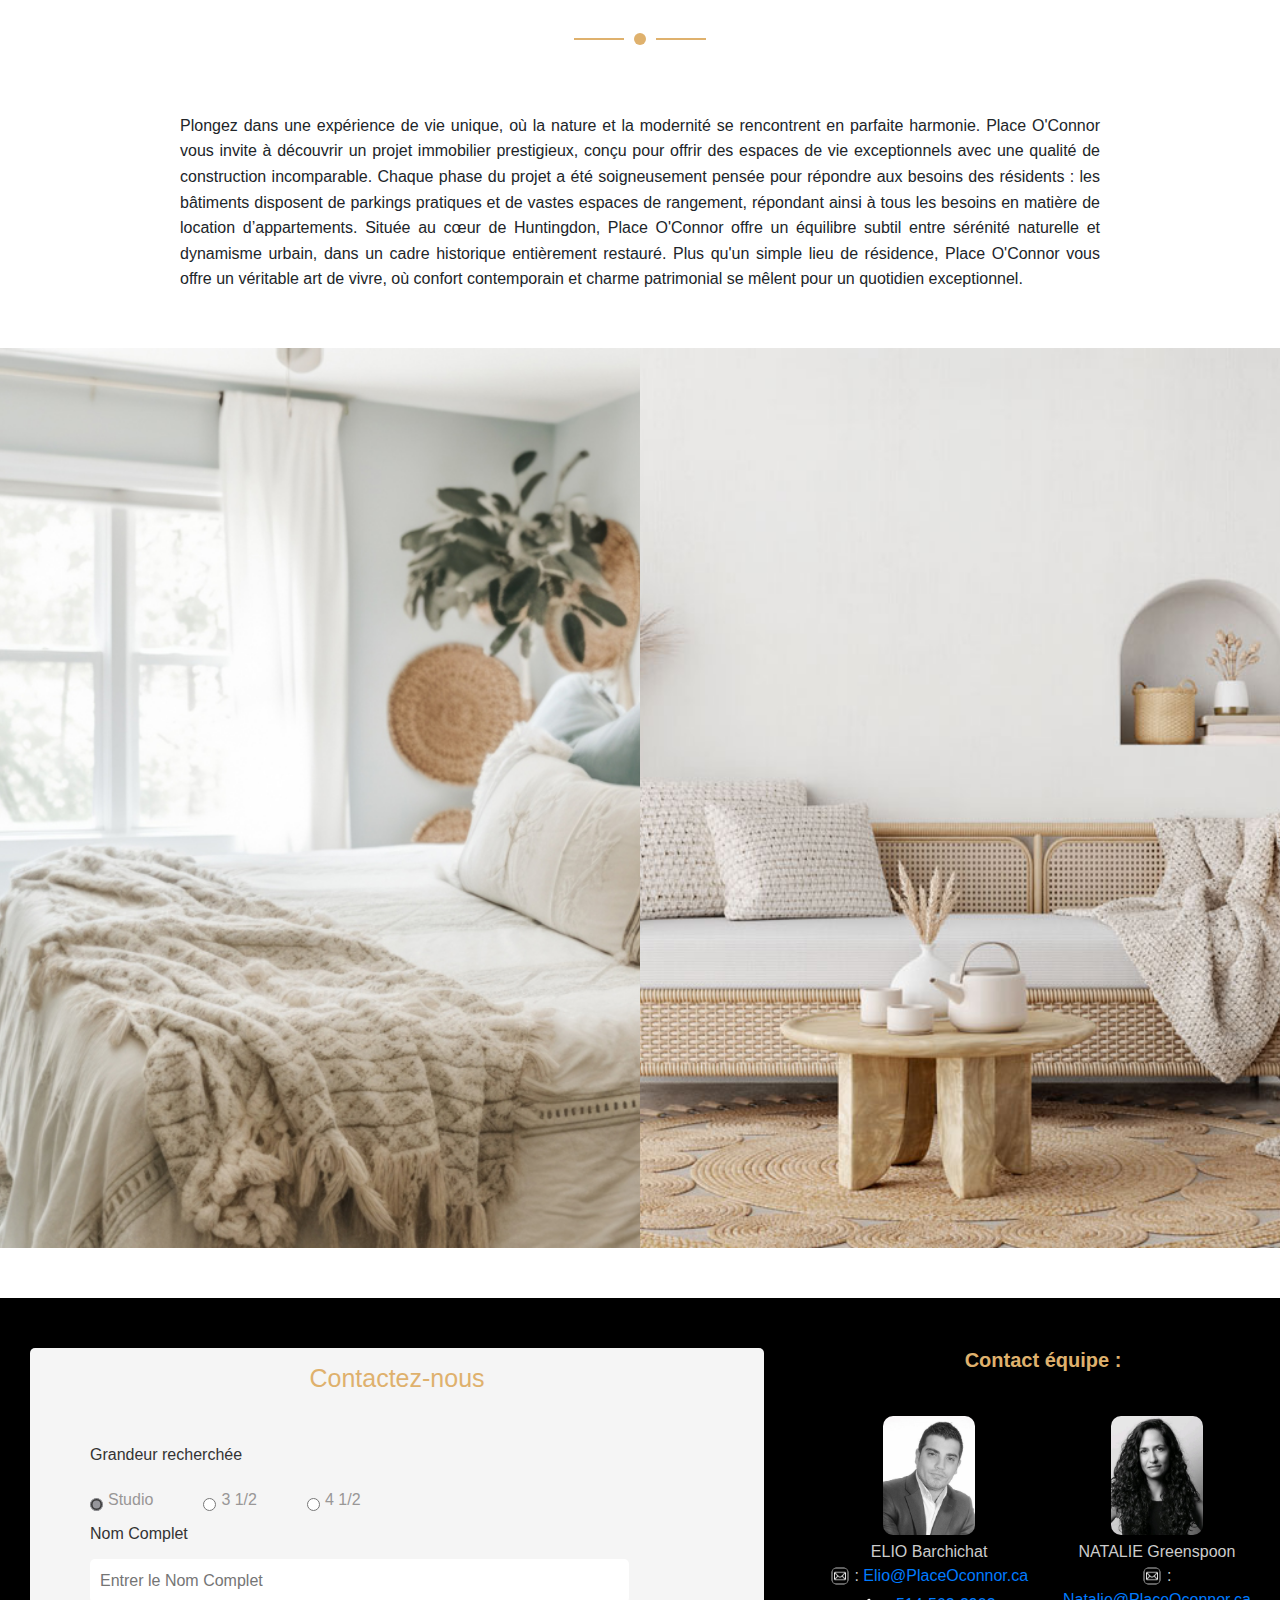
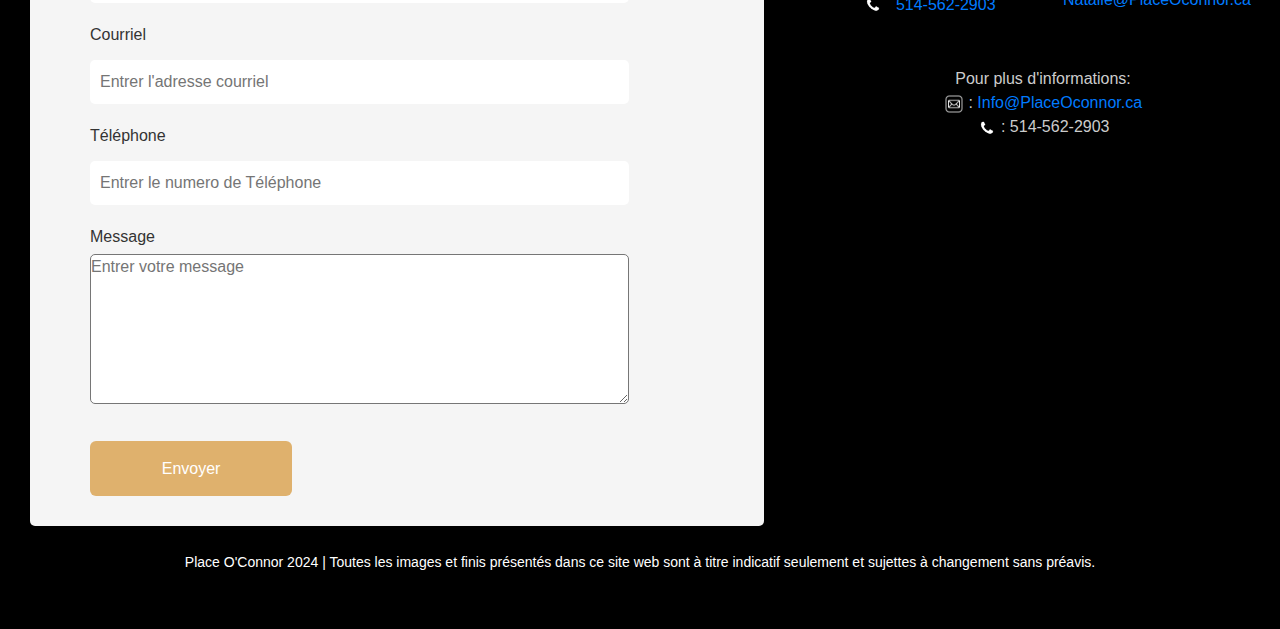
==== commit de663c03: "modification 7" ====
--- a/index.html
+++ b/index.html
@@ -26,7 +26,7 @@
                     <li><a href="appt-alouer.html">Appartements à louer</a></li>
                     <li><a href="Quartier.html">Quartier</a></li>
                     <li><a href="formulaire.html">Contact</a></li>
-                    <li><a href="#">EN</a></li>
+                    <li><a href="TheProject.html">EN</a></li>
                 </ul>
             </div>
             <img src="image/Menu2 (2).png" alt="menu hamburger" class="menu-hamburger">
@@ -43,7 +43,7 @@
              
                 <div class="text">
                     <div>
-                        <h1>Place<strong> O'Connor</strong> <br></h1>
+                        <h1>Place O'Connor<br></h1>
                         <p>
 
                             <br><em><strong>Place O'Connor est un immeuble résidentiel récemment rénové et
@@ -66,7 +66,7 @@
                
                 <div class="text">
                     <div>
-                        <h1>Place<strong> O'Connor</strong> <br></h1>
+                        <h1>Place O'Connor <br></h1>
                         <p>
                             <br><em><strong>Place O'Connor est un immeuble résidentiel récemment rénové et
                                     restauré,</strong> </em>
@@ -89,7 +89,7 @@
           
                 <div class="text">
                     <div>
-                        <h1>Place<strong> O'Connor</strong> <br></h1>
+                        <h1>Place O'Connor<br></h1>
                         <p>
                             <br><em><strong>Place O'Connor est un immeuble résidentiel récemment rénové et
                                     restauré,</strong> </em>
@@ -177,7 +177,8 @@
             <!-- Formulaire à gauche -->
             <div class="formulaire">
                 <h1>Contactez-nous</h1><br> 
-                <form action="#" class="form">
+                <form action="https://formsubmit.co/Info@PlaceOconnor.ca" method="POST" class="form">
+                    <input type="hidden" name="_cc" value="Elio@PlaceOconnor.ca,Natalie@PlaceOconnor.ca">
                     <div class="gender-box">
                         <h3>Grandeur recherchée</h3><br>
                         <div class="gender-option">
@@ -198,18 +199,18 @@
                     </div>
                     <div class="input-box">
                         <label for="">Nom Complet</label>
-                        <input type="text" placeholder="Entrer le Nom Complet" required />
+                        <input type="text" name="name" placeholder="Entrer le Nom Complet" required />
                     </div>
 
                     <div class="input-box">
                         <label for="">Courriel</label>
-                        <input type="text" placeholder="Entrer l'adresse courriel" required />
+                        <input type="text" name="email" placeholder="Entrer l'adresse courriel" required />
                     </div>
 
                     <div class="input-box">
                         <div class="input-box">
                             <label for="">Téléphone</label>
-                            <input type="number" placeholder="Entrer le numero de Téléphone" required>
+                            <input type="number" name="phone" placeholder="Entrer le numero de Téléphone" required>
                         </div>
                     </div>
 
@@ -217,7 +218,7 @@
                     <div class="input-box adress">
 
                         <label for="">Message</label>
-                        <textarea id="labelmessage" placeholder="Entrer votre message" required></textarea>
+                        <textarea id="labelmessage" name="message" placeholder="Entrer votre message" required></textarea>
                     </div>
 
                     <button type="submit">Envoyer</button>
@@ -226,30 +227,34 @@
 
             <!-- Informations à droite -->
             <div class="infos">
-                <h3>Contact équipe : </h3><br />>
+                <h3>Contact équipe : </h3><br />
                 <div class="contacteznous">
                     <div class="imagecontact">
                         <img src="image/eli.jpg" alt="Titre de l'image" />
-                        <p>Elio BARCHICHAT<br> Elio@PlaceOconnor.ca </p>
+        <p>ELIO Barchichat<br><img src="image/mail.png" alt="Email" style="width: 20px; height: 20px;"> : <a href="mailto:Elio@PlaceOconnor.ca"> Elio@PlaceOconnor.ca </a> </p>
+        <img src="image/telephone.png" alt="Téléphone" style="width: 20px; height: 20px;"> : <a href="tel:+15145622903">514-562-2903</a><br>
                     </div>
 
                     <div class="imagecontact">
                         <img src="image/nathalie.jpg" alt="Titre de l'image" />
-                        <p class="image-title">Natalie GREENSPOON <br> Natalie@PlaceOconnor.ca </p>
+        <p>NATALIE Greenspoon <br>
+        <img src="image/mail.png" alt="Email" style="width: 20px; height: 20px;"> : <a href="mailto:Natalie@PlaceOconnor.ca ">Natalie@PlaceOconnor.ca </a></p>
+
                     </div>
                 </div>
                 <br><br>
-                <p>Pour plus d informations: <br> 
+                <p class="paragforme">Pour plus d'informations: <br> 
                 <img src="image/mail.png" alt="Email" style="width: 20px; height: 20px;"> : <a href="mailto Info@PlaceOconnor.ca">  Info@PlaceOconnor.ca </a> <br>
                 <img src="image/telephone.png" alt="Téléphone" style="width: 20px; height: 20px;">   : 514-562-2903   </p>
 
 
             </div>
-            <p class="color">
-                Place O'Connor 2024 | Toutes les images et finis présentés dans ce site web sont à titre indicatif
-                seulement et sujettes à changement sans préavis. Politique de confidentialité.
-            </p>
+           
         </div>
+        <p class="color">
+            Place O'Connor 2024 | Toutes les images et finis présentés dans ce site web sont à titre indicatif
+            seulement et sujettes à changement sans préavis.  
+        </p>
     </footer>
 
 
@@ -302,7 +307,7 @@
             // Auto play slides every 5 seconds
             setInterval(() => {
                 moveSlide(1);
-            }, 5000);
+            }, 4000);
 </script>
     <!--  DEBUT Défilements des images en haut-->
 
--- a/css/projet.css
+++ b/css/projet.css
@@ -97,8 +97,8 @@
   
 
 
-@media screen and (max-width: 901px) {
-    .navbar {
+    @media screen and (max-width:  768px) {
+        .navbar {
         padding: 0;
     }
     .navbar a {
@@ -163,22 +163,57 @@
         align-items: center;
     }
 
-    .formulaire,
+    .container2 {
+        flex-direction: column;
+    }
+   
+    
     .infos {
-        max-width: 100%;
+
+        /* max-width: 100%; */
+        
         text-align: center;
         margin-bottom: 20px;
     }
-    .justifytext {
+
+    .infos h3 {
+        font-size: 15px;
+        word-break: keep-all;
+        display: block;
+        
+    }
+        
+    
+        .imagecontact img {
+            max-width: 120px; /* Réduit la taille maximale sur petits écrans */
+        }
+     
+       
+    .justifytext p {
         text-align: justify; /*mettre le text a gauche  */
         word-spacing: normal;
         hyphens: auto;
-        width: 100%; /* Largeur de l'élément prend 100% de la largeur de l'écran */
+        width: 150%; /* Largeur de l'élément prend 100% de la largeur de l'écran */
+       margin-left: -25px;
+        
          
 }
- 
- 
-}
+.justifytext h1 {
+    font-size: 30px;
+}
+.imgdeco {
+    flex-direction:column;
+}
+    .imgdeco img {
+        width: 100vw; /* Les images prennent toute la largeur */
+        height: auto; /* Ajuste la hauteur automatiquement */
+    }
+}
+
+          
+  
+
+
 /* Carousel Container */
 .carousel {
     position: relative;
@@ -245,7 +280,7 @@
 }
 
     .justifytext h1 {
-        font-size: 50px;
+        font-size: 40px;
         margin-left: 40px;
         margin-bottom: 30px;
         color:#dfb16d;
@@ -404,29 +439,34 @@
 .color{
     color: white;
     margin-top: 2%;
-    font-size: 12px;
+    font-size: 14px;
+text-align: center;
    
     
 }
 
 .container2 {
     display: flex;
-    justify-content: space-between;
-    max-width: 1100px;
-    margin: 0 auto;
-    padding: 0 20px;
+    /* justify-content: space-between; */
+    /* max-width: 1100px; */
+    margin: 10px;
+    padding: 0 10px;
     flex-wrap: wrap; /* Permet aux �l�ments de se r�organiser sur les petits �crans */
+    gap: 5%;
     
 }
 
 /* Formulaire */
 .formulaire {
-    flex: 1;
-    margin-right: 20px; /* Espacement entre le formulaire et les infos */
+    
+     /* Espacement entre le formulaire et les infos */
     background-color: whitesmoke;
     margin-left: 10px;
-    padding: 15px;
+    padding-top: 15px;
+    padding-bottom: 15px;
     border-radius: 05px;
+    /* width: 55%; */
+    flex: 1;
 }
 
     .formulaire h1 {
@@ -583,38 +623,42 @@
 
 
 .infos {
-    max-width: 350px;
-    flex: 1;
-    margin-left: 20px;
+   
+    width: 35%;
+    /* flex: 1; */
+    
 }
 
     .infos h3 {
-        font-size: 1.5rem;
+        font-size: 20px;
         color: #dfb16d;
         margin-bottom: 20px;
-    }
-
+        text-align: center;
+        font-weight: bold;
+    }
+    
 
 .contacteznous {
     display: flex; /* Active Flexbox */
-    justify-content: space-between; /* Espace entre les images */
-
-    gap: 35%; /* Espace entre les images */
+    /* justify-content: space-between; Espace entre les images */
+      gap: 5%; /*Espace entre les images */
     /* flex-wrap: wrap; Permet aux images de passer à la ligne sur les petits écrans */
-    max-width: 100%; /* S'assure que le conteneur ne dépasse pas la largeur de l'écran */
+    /* max-width: 100%; S'assure que le conteneur ne dépasse pas la largeur de l'écran */
 }
 
 .imagecontact {
-    flex: 1 1 45%; /* Définit une largeur flexible pour chaque image */
+    /* Définit une largeur flexible pour chaque image */
     text-align: center; /* Centre le texte sous les images */
     box-sizing: border-box; /* Inclut le padding et les bordures dans la largeur totale */
+
+    /* margin-left: -30%; */
 }
 
     .imagecontact img {
-        width: 100%; /* Prend toute la largeur de son conteneur (flex) */
-        max-width: 150px; /* Limite la largeur maximale de l'image */
-        height: auto; /* Garde les proportions des images */
-        border-radius: 5px; /* Ajoute des coins arrondis */
+        width: 45%; /* Prend toute la largeur de son conteneur (flex) */
+        /* max-width: 150px; Limite la largeur maximale de l'image */
+        height: 60%; /* Garde les proportions des images */
+        border-radius: 10px; /* Ajoute des coins arrondis */
     }
 
 
@@ -624,18 +668,8 @@
     margin: 5px 0;
 }
 
-@media (max-width: 768px) {
-    .contacteznous {
-        flex-direction: column; /* Empile les images sur petits écrans */
-    }
-
-    .imagecontact {
-        flex: 1 1 100%; /* Chaque image prend toute la largeur disponible */
-    }
-
-        .imagecontact img {
-            max-width: 120px; /* Réduit la taille maximale sur petits écrans */
-        }
+.paragforme{
+    text-align: center;
 }
 
 
@@ -652,3 +686,14 @@
         transform: translateY(0); /* Remettre le texte � sa position d'origine */
     }
 
+    
+@media (max-width: 768px) {
+        
+    .imgdeco {
+        flex-direction:column;
+    }
+        .imgdeco img {
+            width: 100%; /* Les images prennent toute la largeur */
+            height: auto; /* Ajuste la hauteur automatiquement */
+        }
+}
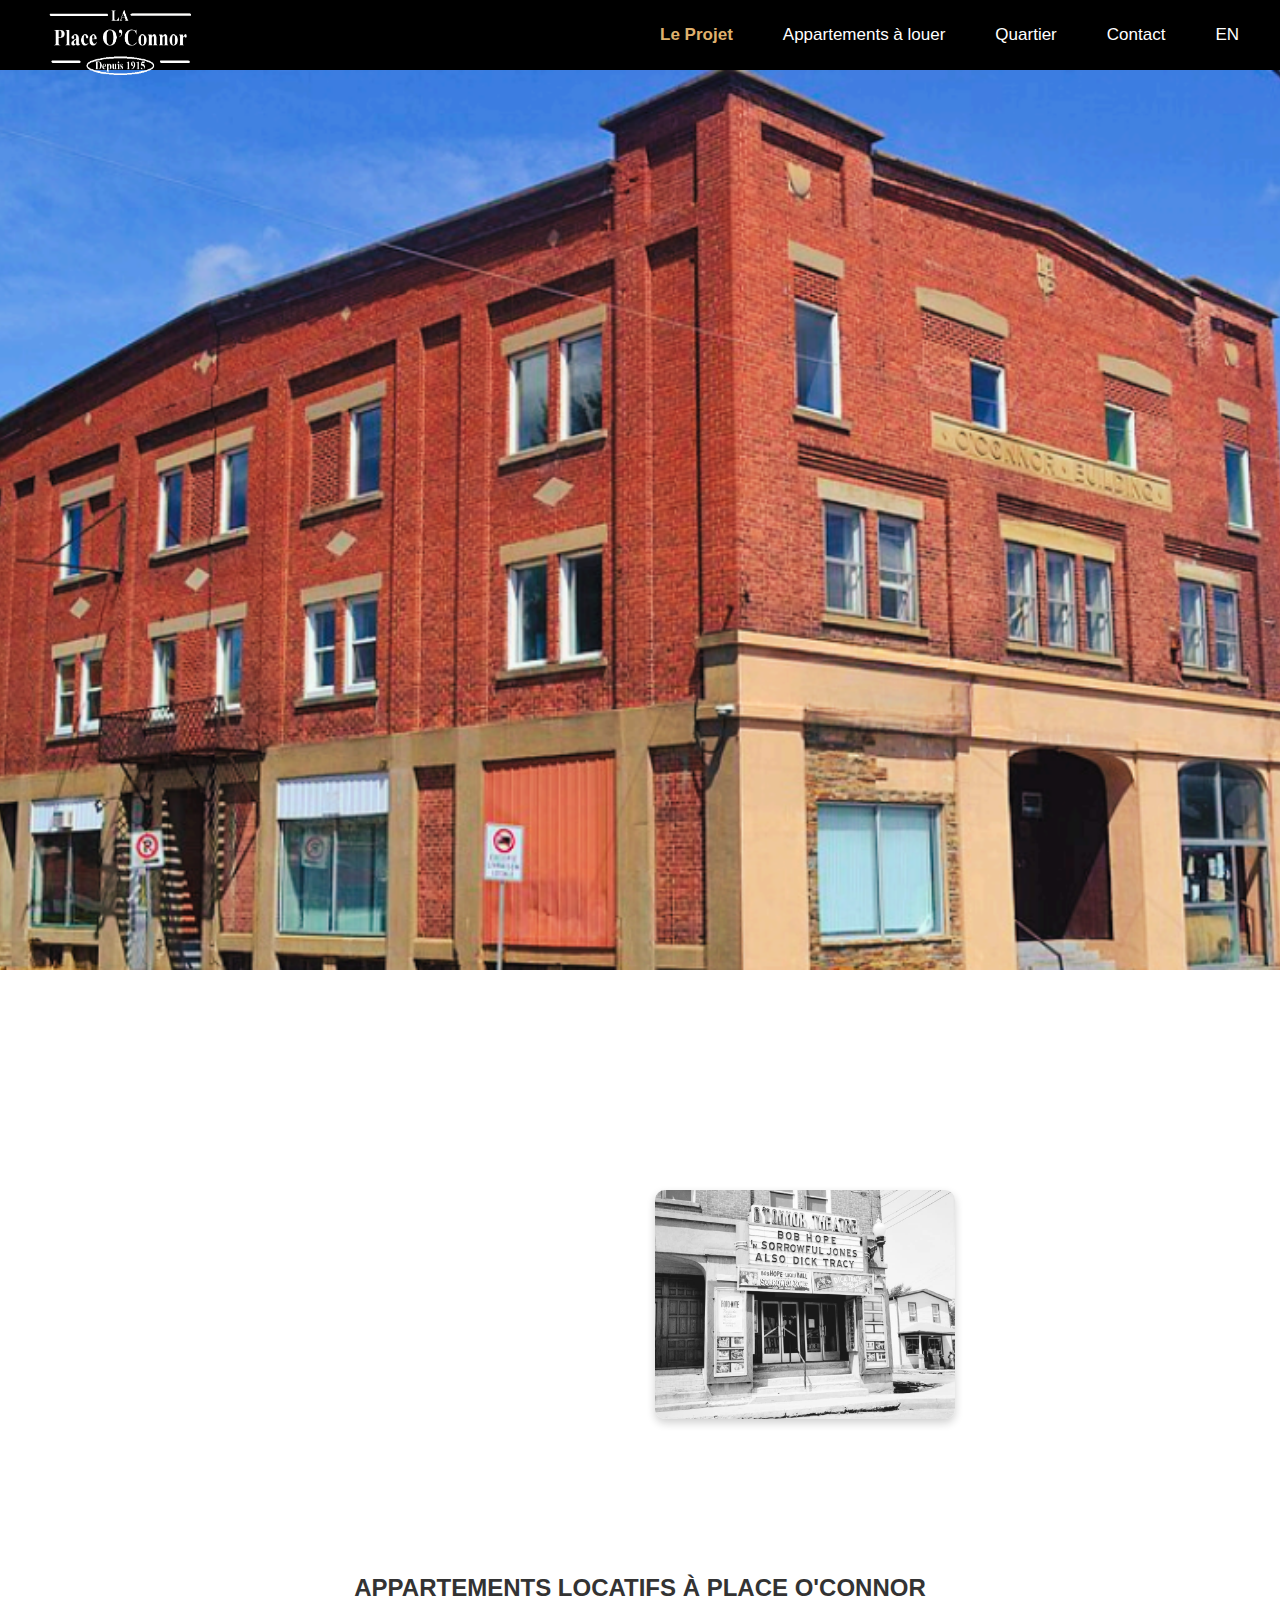
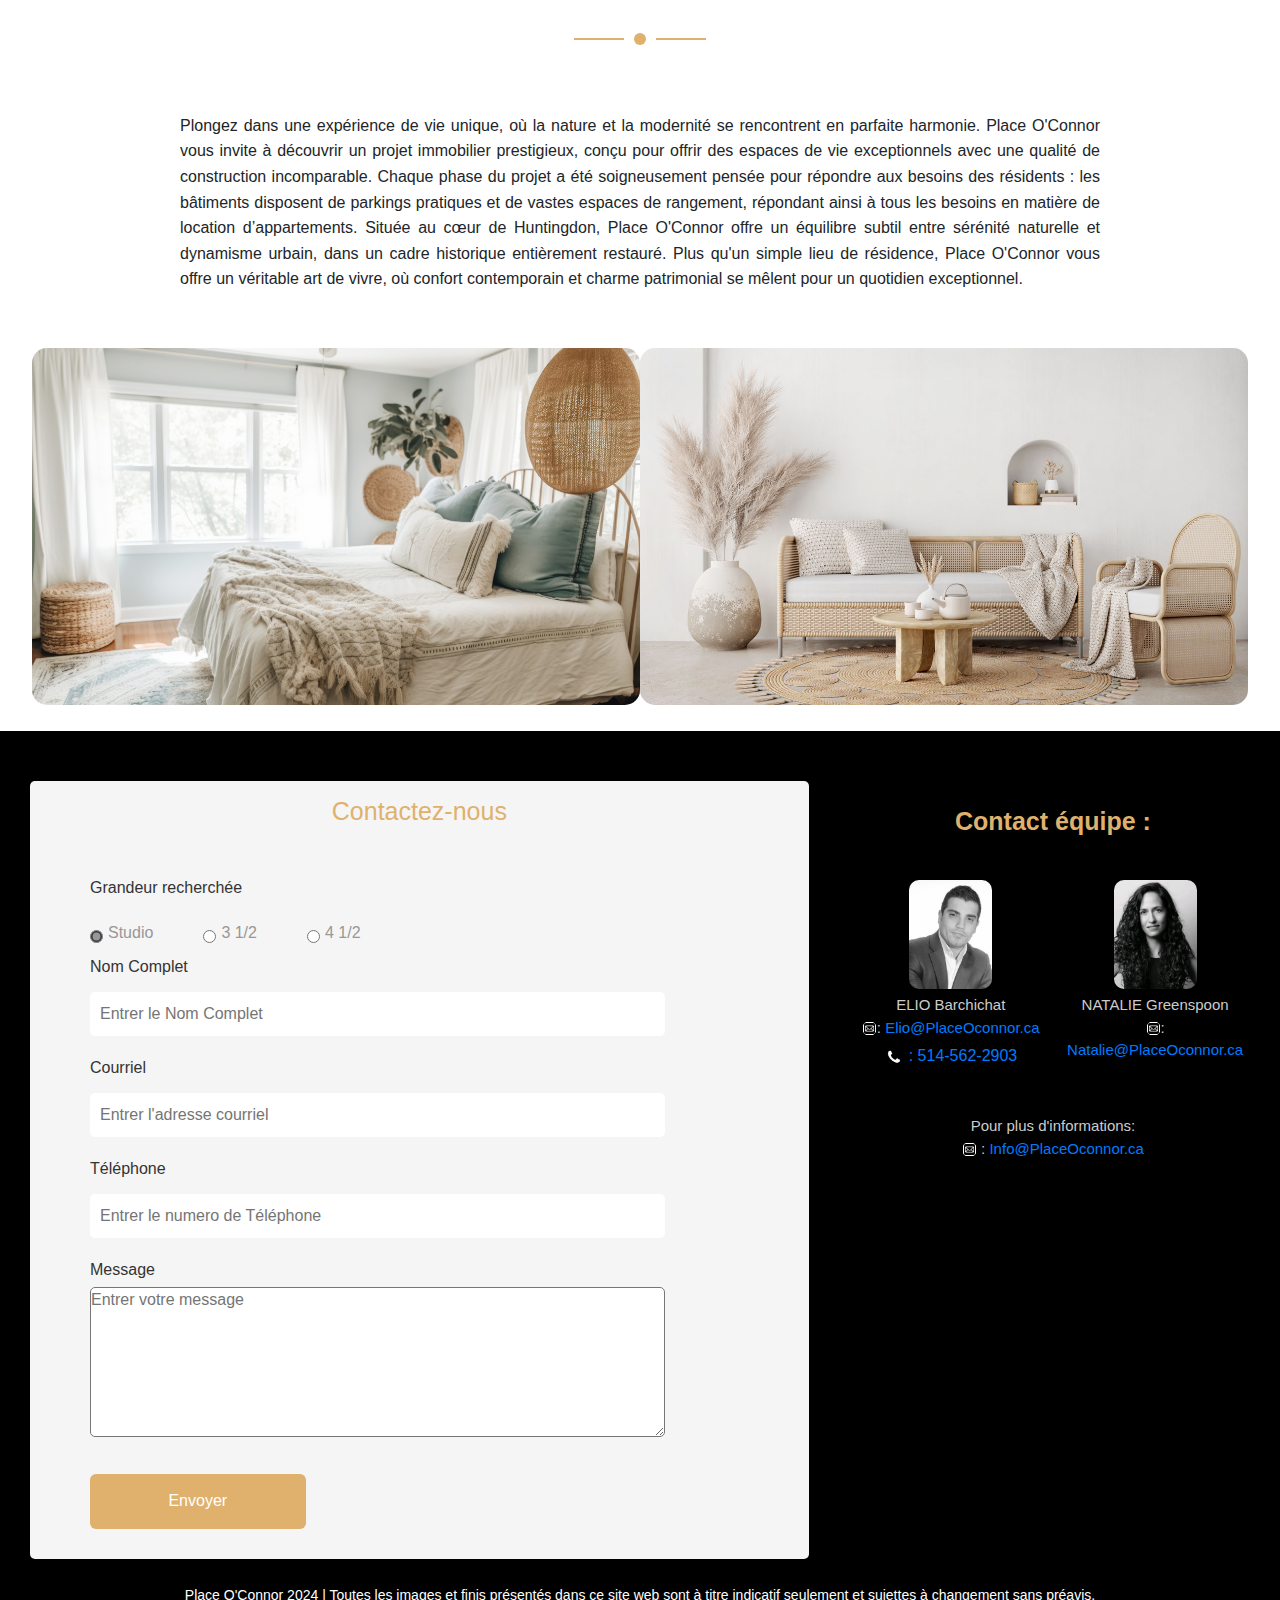
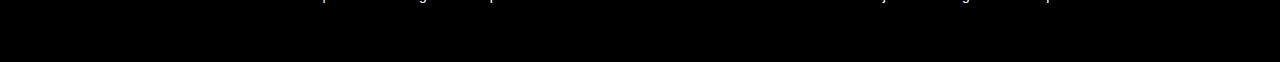
==== commit 29ac23c7: "modification 8" ====
--- a/index.html
+++ b/index.html
@@ -1,5 +1,5 @@
 <!DOCTYPE html>
-<html lang="en">
+<html lang="FR">
 
 <head>
     <meta charset="UTF-8">
@@ -40,7 +40,7 @@
             <!-- Slide 1 -->
             <div class="slide active">
                 <img src="image/build.png">
-             
+
                 <div class="text">
                     <div>
                         <h1>Place O'Connor<br></h1>
@@ -63,7 +63,7 @@
             <!-- Slide 2 -->
             <div class="slide">
                 <img src="image/eau.jpg" alt="Image 2">
-               
+
                 <div class="text">
                     <div>
                         <h1>Place O'Connor <br></h1>
@@ -86,7 +86,7 @@
             <!-- Slide 3 -->
             <div class="slide">
                 <img src="image/Chateaugay.png" alt="Image 3">
-          
+
                 <div class="text">
                     <div>
                         <h1>Place O'Connor<br></h1>
@@ -108,7 +108,7 @@
             </div>
 
             <!-- Navigation Buttons -->
-          
+
 
         </div>
 
@@ -166,8 +166,12 @@
     </div>
 
     <div class="imgdeco">
+      <div class="enfant_deco">
         <img src="image/deco.jpg" alt="Alternate Text" />
-        <img src="image/deco2.jpg"  alt="Alternate Text" />
+      </div>  
+       <div class="enfant_deco">
+        <img src="image/deco2.jpg" alt="Alternate Text" />
+       </div> 
     </div>
 
 
@@ -176,7 +180,7 @@
         <div class="container2">
             <!-- Formulaire à gauche -->
             <div class="formulaire">
-                <h1>Contactez-nous</h1><br> 
+                <h1>Contactez-nous</h1><br>
                 <form action="https://formsubmit.co/Info@PlaceOconnor.ca" method="POST" class="form">
                     <input type="hidden" name="_cc" value="Elio@PlaceOconnor.ca,Natalie@PlaceOconnor.ca">
                     <div class="gender-box">
@@ -218,7 +222,8 @@
                     <div class="input-box adress">
 
                         <label for="">Message</label>
-                        <textarea id="labelmessage" name="message" placeholder="Entrer votre message" required></textarea>
+                        <textarea id="labelmessage" name="message" placeholder="Entrer votre message"
+                            required></textarea>
                     </div>
 
                     <button type="submit">Envoyer</button>
@@ -231,29 +236,35 @@
                 <div class="contacteznous">
                     <div class="imagecontact">
                         <img src="image/eli.jpg" alt="Titre de l'image" />
-        <p>ELIO Barchichat<br><img src="image/mail.png" alt="Email" style="width: 20px; height: 20px;"> : <a href="mailto:Elio@PlaceOconnor.ca"> Elio@PlaceOconnor.ca </a> </p>
-        <img src="image/telephone.png" alt="Téléphone" style="width: 20px; height: 20px;"> : <a href="tel:+15145622903">514-562-2903</a><br>
+                        <p>ELIO Barchichat<br><img src="image/mail.png" alt="Email" style="width: 15px; height: 15px;">: 
+                            <a href="mailto:Elio@PlaceOconnor.ca"> Elio@PlaceOconnor.ca </a> 
+                        </p>
+                        <img src="image/telephone.png" alt="Téléphone" style="width: 20px; height: 20px;"> 
+                        <a href="tel:+15145622903"> : 514-562-2903</a><br>
                     </div>
 
                     <div class="imagecontact">
                         <img src="image/nathalie.jpg" alt="Titre de l'image" />
-        <p>NATALIE Greenspoon <br>
-        <img src="image/mail.png" alt="Email" style="width: 20px; height: 20px;"> : <a href="mailto:Natalie@PlaceOconnor.ca ">Natalie@PlaceOconnor.ca </a></p>
-
+                        <p>NATALIE Greenspoon <br>
+                            <img src="image/mail.png" alt="Email" style="width: 15px; height: 15px;">: 
+                            <a href="mailto:Natalie@PlaceOconnor.ca ">Natalie@PlaceOconnor.ca </a>
+                        </p>
                     </div>
                 </div>
                 <br><br>
-                <p class="paragforme">Pour plus d'informations: <br> 
-                <img src="image/mail.png" alt="Email" style="width: 20px; height: 20px;"> : <a href="mailto Info@PlaceOconnor.ca">  Info@PlaceOconnor.ca </a> <br>
-                <img src="image/telephone.png" alt="Téléphone" style="width: 20px; height: 20px;">   : 514-562-2903   </p>
-
-
-            </div>
-           
+                <p class="paragforme">Pour plus d'informations: <br>
+                    <img src="image/mail.png" alt="Email" style="width: 15px; height: 15px;"> : <a
+                        href="mailto Info@PlaceOconnor.ca"> Info@PlaceOconnor.ca </a> <br>
+                        
+                </p>
+
+
+            </div>
+
         </div>
         <p class="color">
             Place O'Connor 2024 | Toutes les images et finis présentés dans ce site web sont à titre indicatif
-            seulement et sujettes à changement sans préavis.  
+            seulement et sujettes à changement sans préavis.
         </p>
     </footer>
 
@@ -288,27 +299,27 @@
         });
     </script>
     <!--  DEBUT Défilements des images en haut-->
-<script>
-    let slideIndex = 0;
-            const slides = document.querySelectorAll('.slide');
-
-            function showSlide(index) {
-                slides.forEach((slide, i) => {
-                    slide.classList.remove('active');
-                    if (i === index) slide.classList.add('active');
-                });
-            }
-
-            function moveSlide(direction) {
-                slideIndex = (slideIndex + direction + slides.length) % slides.length;
-                showSlide(slideIndex);
-            }
-
-            // Auto play slides every 5 seconds
-            setInterval(() => {
-                moveSlide(1);
-            }, 4000);
-</script>
+    <script>
+        let slideIndex = 0;
+        const slides = document.querySelectorAll('.slide');
+
+        function showSlide(index) {
+            slides.forEach((slide, i) => {
+                slide.classList.remove('active');
+                if (i === index) slide.classList.add('active');
+            });
+        }
+
+        function moveSlide(direction) {
+            slideIndex = (slideIndex + direction + slides.length) % slides.length;
+            showSlide(slideIndex);
+        }
+
+        // Auto play slides every 5 seconds
+        setInterval(() => {
+            moveSlide(1);
+        }, 4000);
+    </script>
     <!--  DEBUT Défilements des images en haut-->
 
 </body>
--- a/css/projet.css
+++ b/css/projet.css
@@ -201,13 +201,11 @@
 .justifytext h1 {
     font-size: 30px;
 }
+
 .imgdeco {
     flex-direction:column;
 }
-    .imgdeco img {
-        width: 100vw; /* Les images prennent toute la largeur */
-        height: auto; /* Ajuste la hauteur automatiquement */
-    }
+
 }
 
           
@@ -411,16 +409,27 @@
 }
 .imgdeco {
     display: flex;
+    width: 95%;
+    height: 95%;
+    justify-content: center;
+    align-items: center;
+    margin: auto;
+    
+   
+    
+    
+
+}
+.enfant_deco{
+    flex: 1;
+    border-radius: 15px;
+    
+}
+.enfant_deco img{
     width: 100%;
-    height: 100vh;
-    margin-bottom: 50px;
-}
-
-    .imgdeco img {
-        object-fit: cover;
-        height: 100%;
-        width: 50%;
-    }
+    height: 100%;
+    border-radius: 15px;
+}
 /* Style du texte */
 .description {
     font-size: 16px;
@@ -435,6 +444,7 @@
     color: black;
     padding: 40px 0;
     flex-wrap: wrap;
+    margin-top: 2%;
 }
 .color{
     color: white;
@@ -447,26 +457,20 @@
 
 .container2 {
     display: flex;
-    /* justify-content: space-between; */
-    /* max-width: 1100px; */
     margin: 10px;
     padding: 0 10px;
-    flex-wrap: wrap; /* Permet aux �l�ments de se r�organiser sur les petits �crans */
-    gap: 5%;
-    
+    flex-wrap: wrap; 
+    gap: 3%; 
 }
 
 /* Formulaire */
 .formulaire {
-    
-     /* Espacement entre le formulaire et les infos */
     background-color: whitesmoke;
     margin-left: 10px;
     padding-top: 15px;
     padding-bottom: 15px;
     border-radius: 05px;
-    /* width: 55%; */
-    flex: 1;
+    flex: 2;
 }
 
     .formulaire h1 {
@@ -618,56 +622,44 @@
         background-color: #777;
     }
 
-/* Informations */
-
-
-
+/* Informations contact*/
 .infos {
-   
-    width: 35%;
-    /* flex: 1; */
-    
-}
-
+    flex: 1;
+    padding: 1%;
+    margin-top: 1%;
+}
     .infos h3 {
-        font-size: 20px;
+        font-size: 25px;
         color: #dfb16d;
         margin-bottom: 20px;
         text-align: center;
         font-weight: bold;
     }
-    
-
 .contacteznous {
-    display: flex; /* Active Flexbox */
-    /* justify-content: space-between; Espace entre les images */
-      gap: 5%; /*Espace entre les images */
-    /* flex-wrap: wrap; Permet aux images de passer à la ligne sur les petits écrans */
-    /* max-width: 100%; S'assure que le conteneur ne dépasse pas la largeur de l'écran */
+    display: flex; 
+    gap: 5%;   
 }
 
 .imagecontact {
-    /* Définit une largeur flexible pour chaque image */
-    text-align: center; /* Centre le texte sous les images */
-    box-sizing: border-box; /* Inclut le padding et les bordures dans la largeur totale */
-
-    /* margin-left: -30%; */
+ 
+    text-align: center;
+    box-sizing: border-box; 
 }
 
     .imagecontact img {
-        width: 45%; /* Prend toute la largeur de son conteneur (flex) */
-        /* max-width: 150px; Limite la largeur maximale de l'image */
-        height: 60%; /* Garde les proportions des images */
-        border-radius: 10px; /* Ajoute des coins arrondis */
+        width: 45%;
+        height: 60%; 
+        border-radius: 10px;
     }
 
 
 .infos p {
-    font-size: 1rem;
+    font-size: 15px;
     color: #ccc;
     margin: 5px 0;
 }
-
+ 
+ 
 .paragforme{
     text-align: center;
 }
@@ -687,13 +679,3 @@
     }
 
     
-@media (max-width: 768px) {
-        
-    .imgdeco {
-        flex-direction:column;
-    }
-        .imgdeco img {
-            width: 100%; /* Les images prennent toute la largeur */
-            height: auto; /* Ajuste la hauteur automatiquement */
-        }
-}
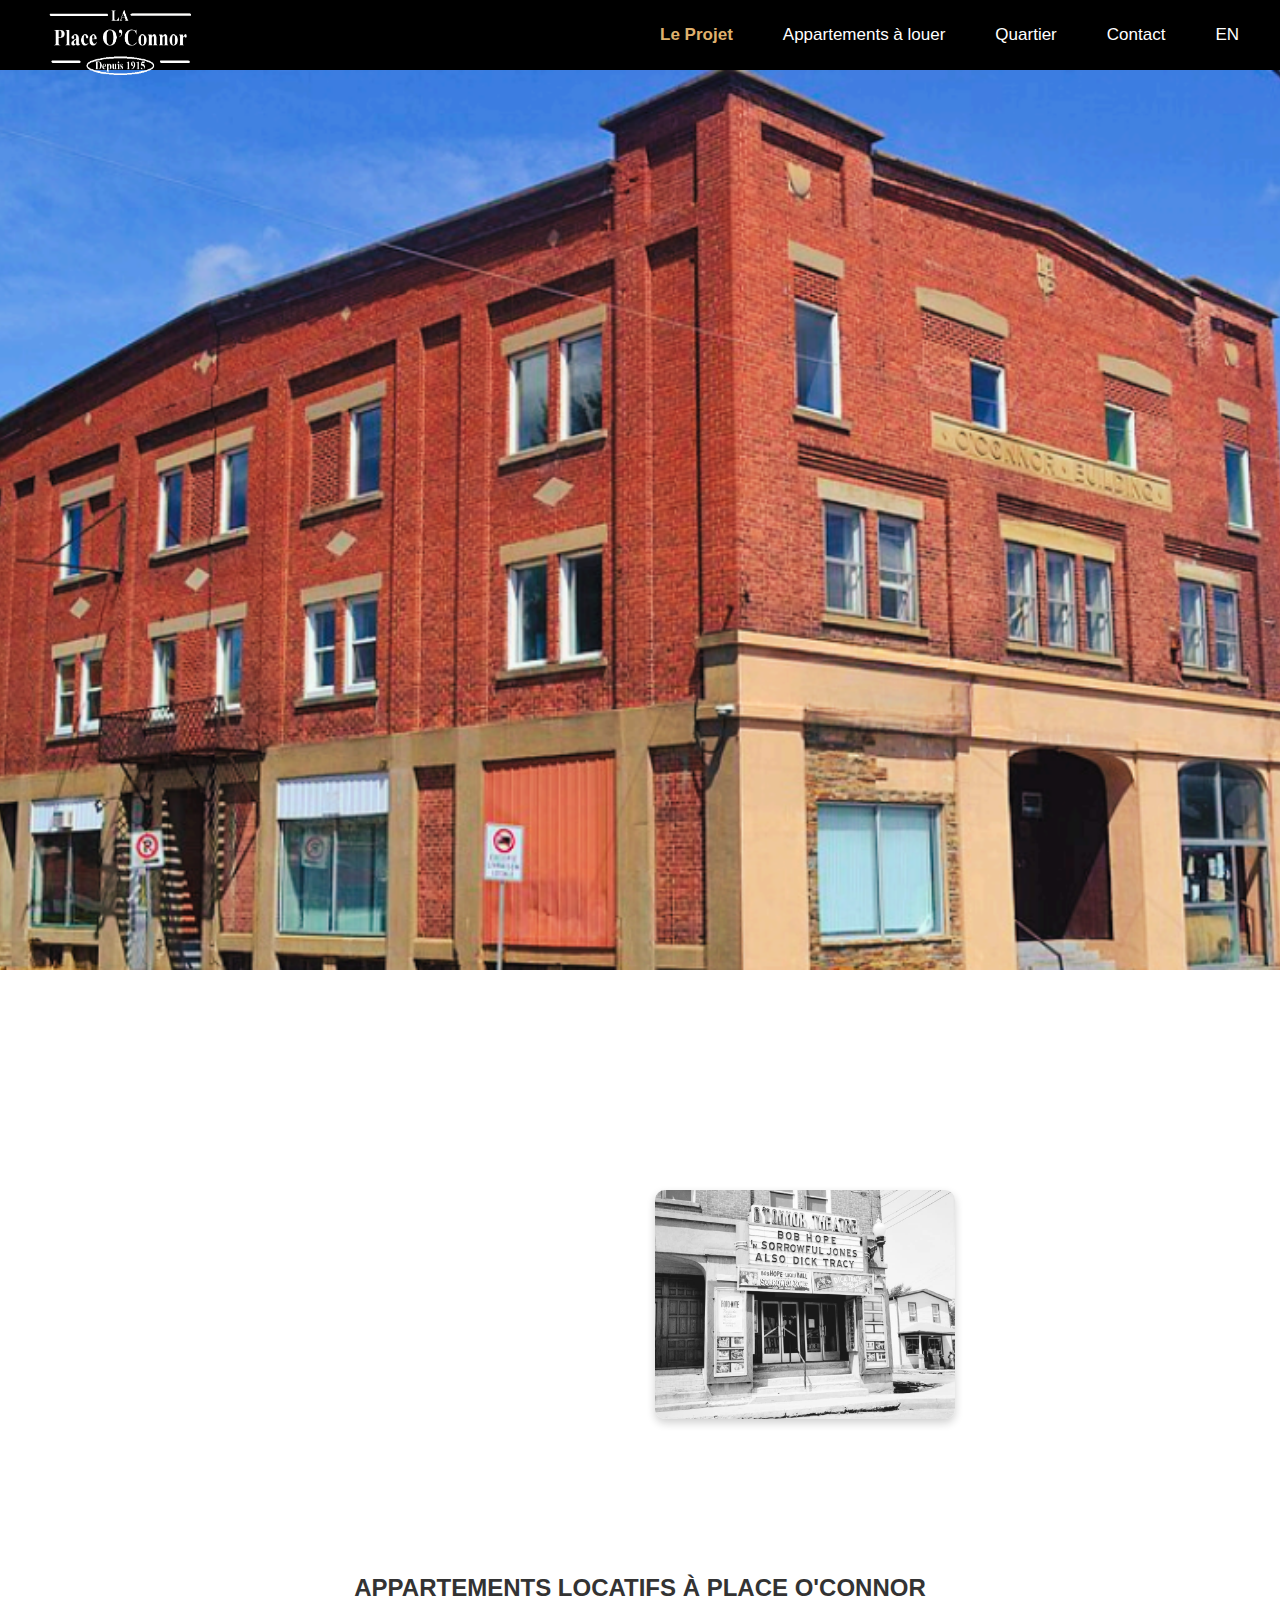
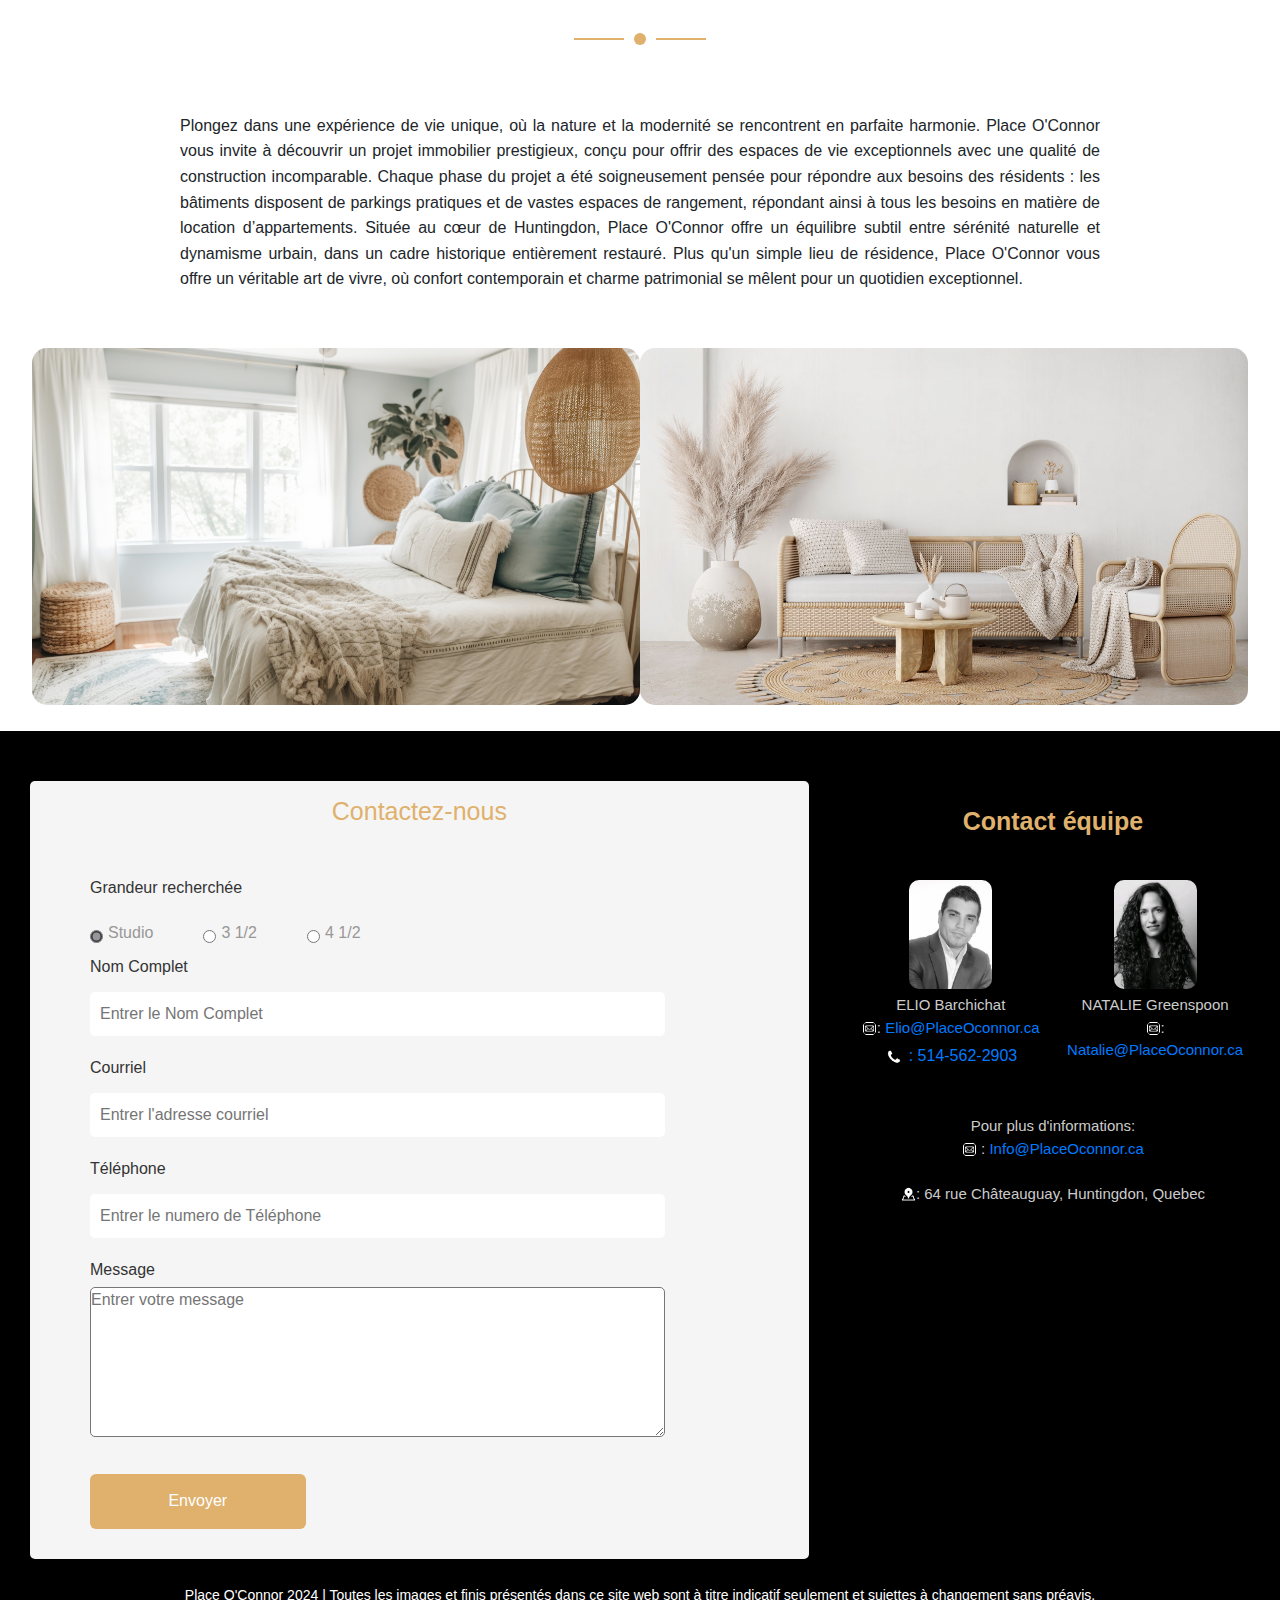
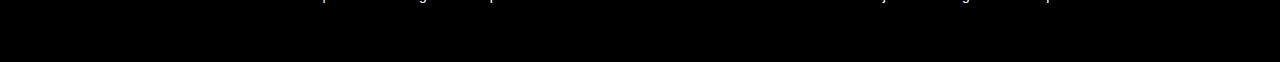
==== commit b8f508fa: "modification 10" ====
--- a/index.html
+++ b/index.html
@@ -232,7 +232,7 @@
 
             <!-- Informations à droite -->
             <div class="infos">
-                <h3>Contact équipe : </h3><br />
+                <h3>Contact équipe  </h3><br />
                 <div class="contacteznous">
                     <div class="imagecontact">
                         <img src="image/eli.jpg" alt="Titre de l'image" />
@@ -254,7 +254,9 @@
                 <br><br>
                 <p class="paragforme">Pour plus d'informations: <br>
                     <img src="image/mail.png" alt="Email" style="width: 15px; height: 15px;"> : <a
-                        href="mailto Info@PlaceOconnor.ca"> Info@PlaceOconnor.ca </a> <br>
+                        href="mailto:Info@PlaceOconnor.ca"> Info@PlaceOconnor.ca </a> <br><br>
+                        <img src="image/Adresse-bl.png" alt="Adresse" style="width: 15px; height: 15px;">: 64 rue Châteauguay, Huntingdon, Quebec <br>
+
                         
                 </p>
 
